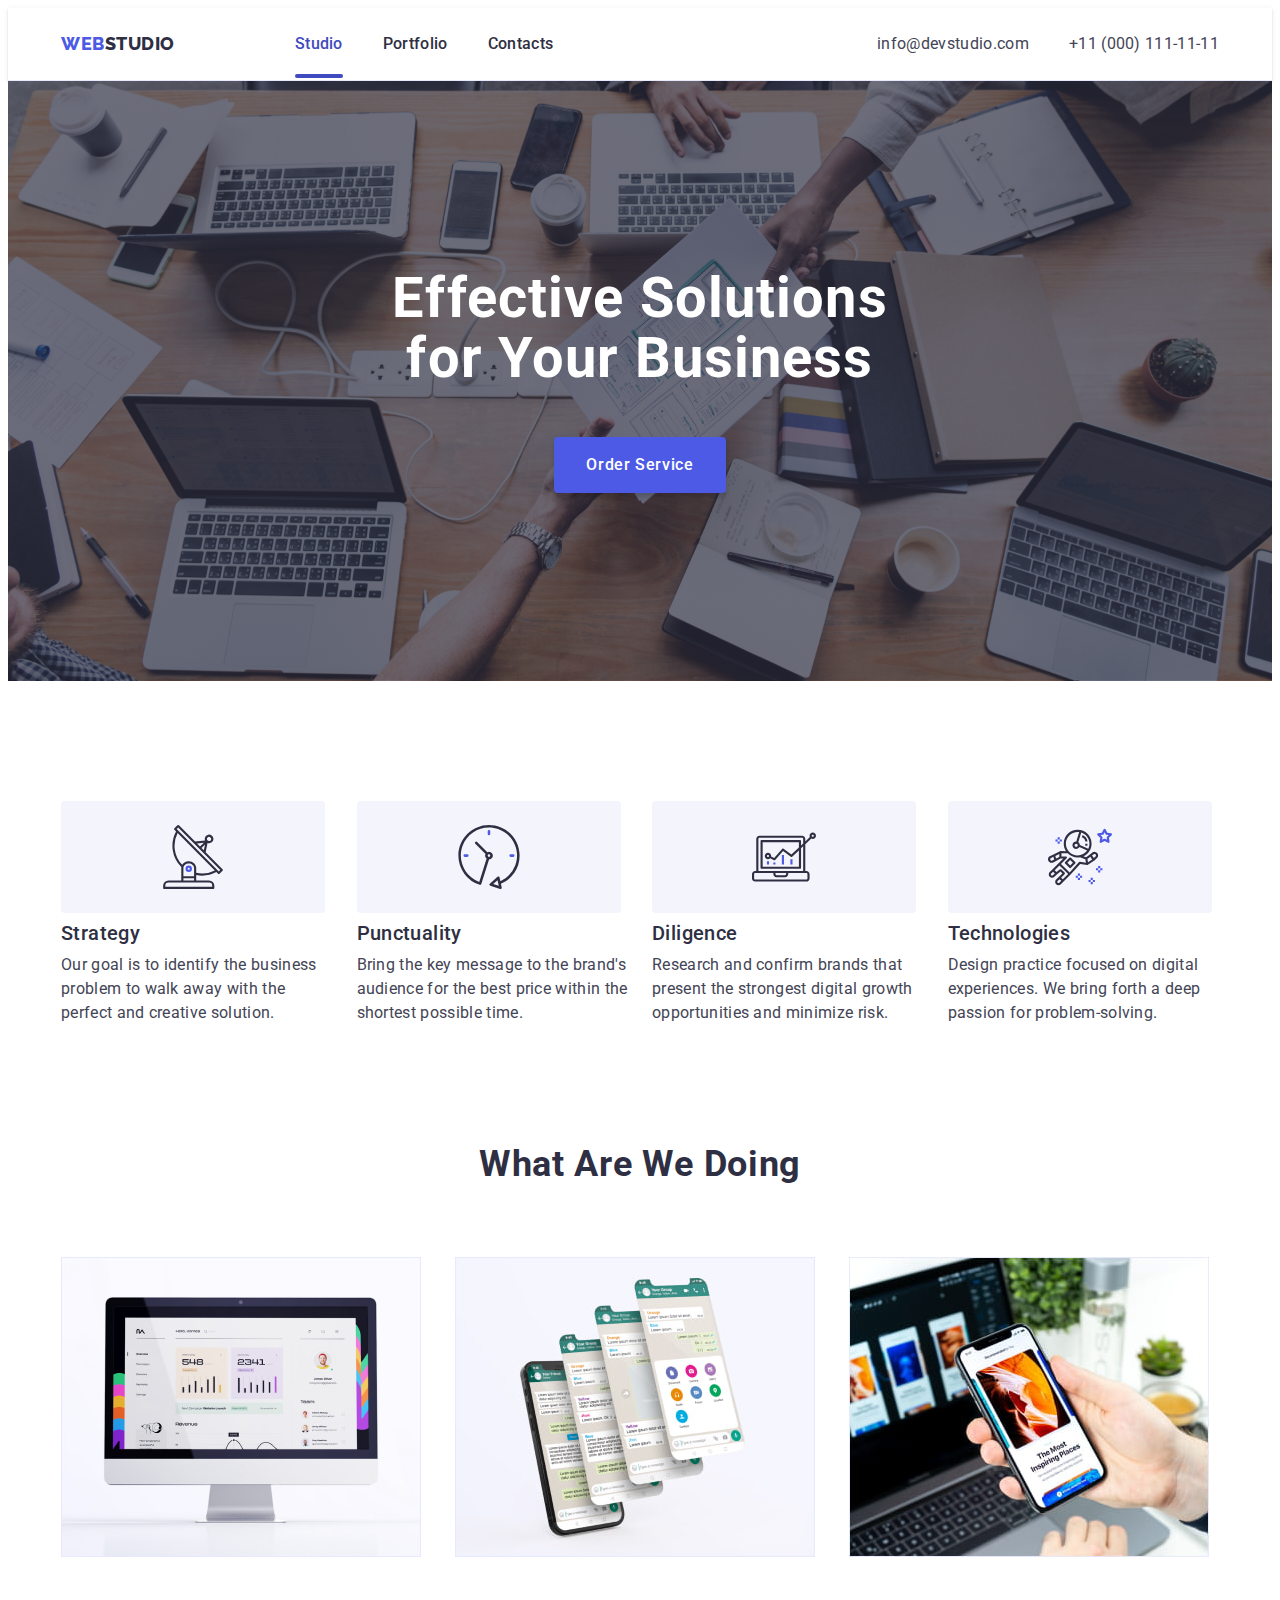
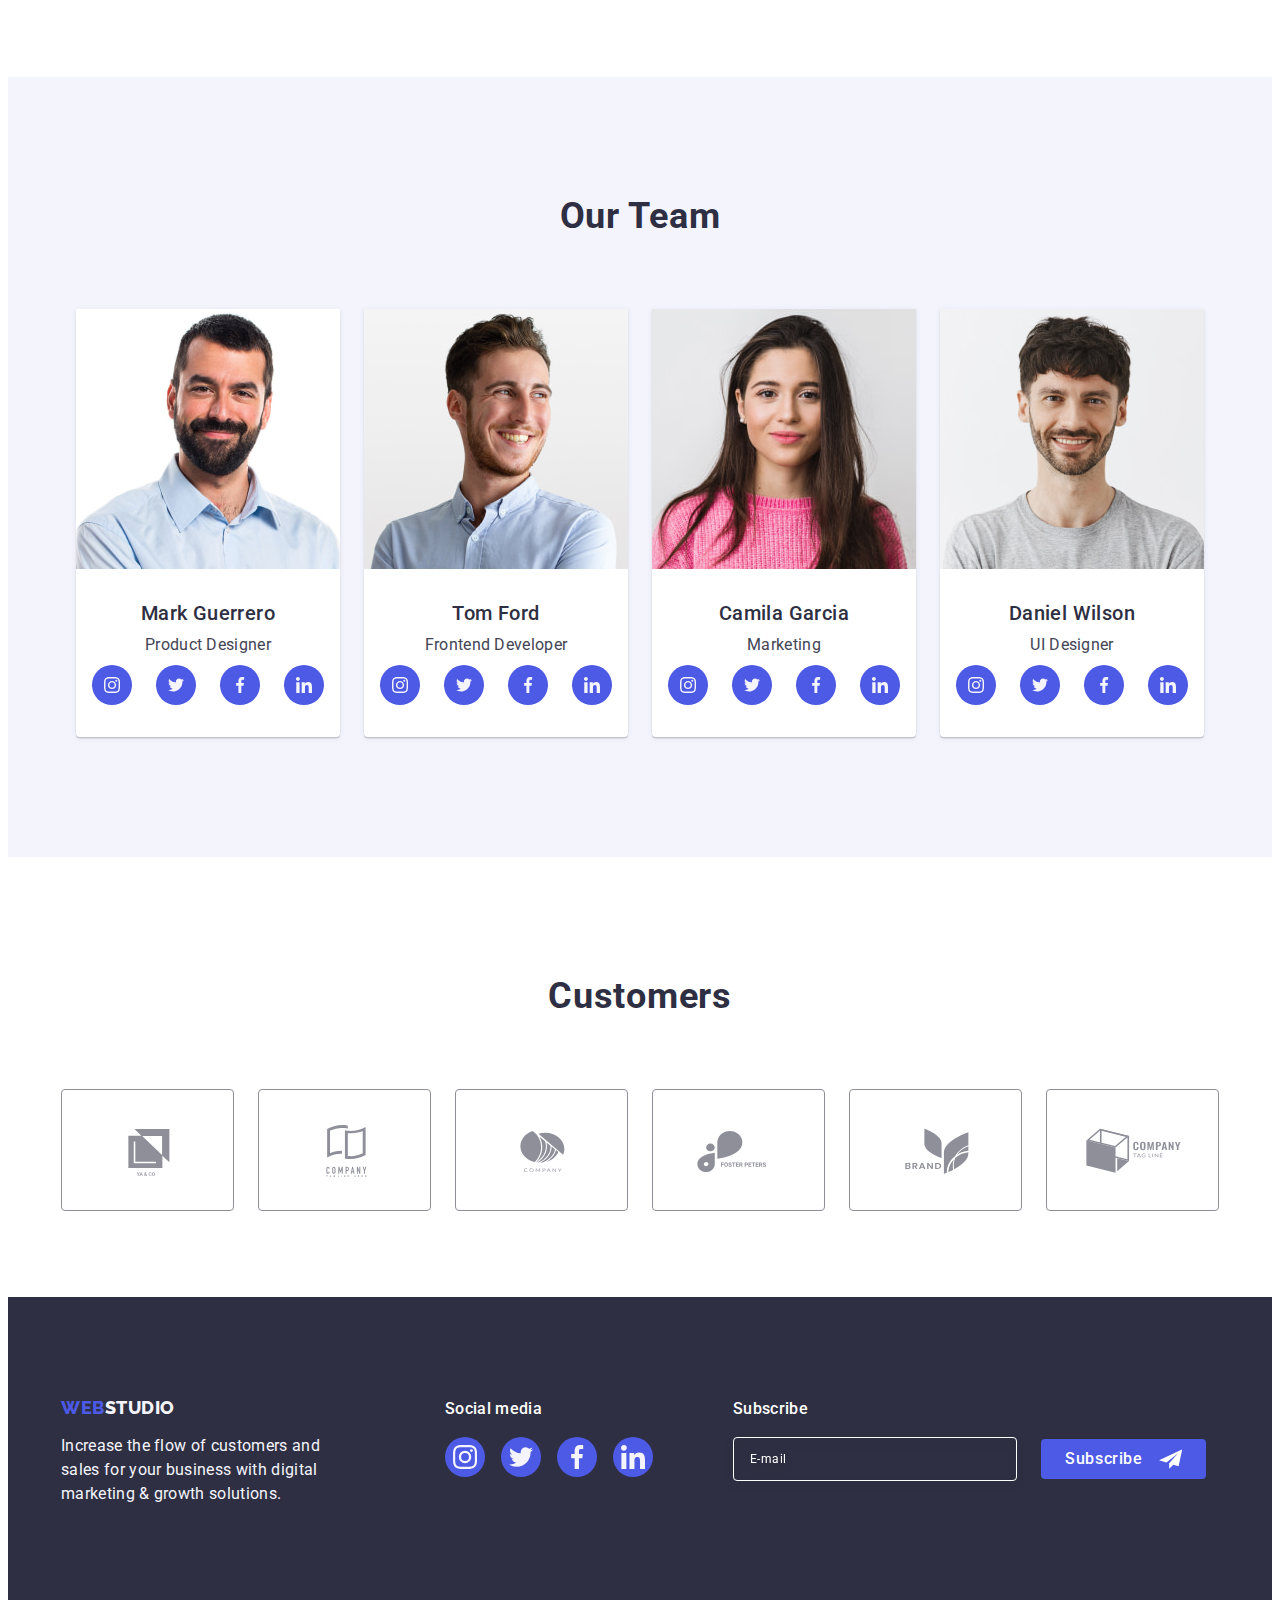
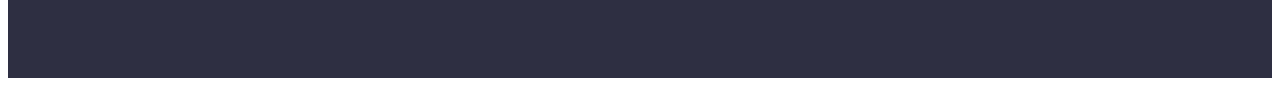
==== index.html @ c750c60e "icon+ space-between" ====
<!DOCTYPE html>
<html lang="en">
  <head>
    <meta charset="UTF-8" />
    <meta name="viewport" content="width= , initial-scale=1.0" />
    <title>Main Page</title>
    <link
      rel="stylesheet"
      href="https://cdnjs.cloudflare.com/ajax/libs/modern-normalize/2.0.0/modern-normalize.min.css"
      integrity="sha512-4xo8blKMVCiXpTaLzQSLSw3KFOVPWhm/TRtuPVc4WG6kUgjH6J03IBuG7JZPkcWMxJ5huwaBpOpnwYElP/m6wg=="
      crossorigin="anonymous"
      referrerpolicy="no-referrer"
    />
    <link rel="preconnect" href="https://fonts.googleapis.com" />
    <link rel="preconnect" href="https://fonts.gstatic.com" crossorigin />
    <link
      href="https://fonts.googleapis.com/css2?family=Raleway:wght@800&family=Roboto:wght@400;500;700;900&display=swap"
      rel="stylesheet"
    />
    <link rel="stylesheet" href="./css/styles.css" />
    <link rel="stylesheet" href="./css/media.css" />
  </head>
  <body>
    <header class="main">
      <div class="main-container container">
        <nav class="main-nav">
          <a href="./index.html" class="main-link-logo link"
            >Web<span class="main-accent">Studio</span>
          </a>
          <ul class="main-nav-list list">
            <li class="main-item">
              <a href="./index.html" class="main-link current link">Studio</a>
            </li>
            <li class="main-item">
              <a href="./portfolio.html" class="main-link link">Portfolio</a>
            </li>
            <li class="main-item">
              <a href="" class="main-link link">Contacts</a>
            </li>
          </ul>
        </nav>
        <address class="main-contacts">
          <ul class="main-contacts-list list">
            <li class="main-contacts-item">
              <a
                href="mailto:info@devstudio.com"
                class="main-contacts-link link"
                >info@devstudio.com</a
              >
            </li>
            <li class="main-contacts-item">
              <a href="tel:+110001111111" class="main-contacts-link link"
                >+11 (000) 111-11-11</a
              >
            </li>
          </ul>
        </address>
        <button class="header-btn-open" type="button" data-menu-open>
          <svg class="header-btn-icon" width="32" height="22">
            <use href="./images/icons.svg#icon-menu-hamburger"></use>
          </svg>
        </button>
      </div>
      <div class="mob-menu is-hidden" data-menu>
        <!-- <div> -->
        <button class="mob-menu-close" type="button" data-menu-close>
          <svg class="mob-btn-icon" width="8" height="8">
            <use href="./images/icons.svg#icon-close-black"></use>
          </svg>
        </button>
        <ul class="mob-menu-list list">
          <li class="mob-menu-item">
            <a href="./index.html" class="mob-menu-link link">Studio</a>
          </li>
          <li class="mob-menu-item">
            <a href="./portfolio.html" class="mob-menu-link link">Portfolio</a>
          </li>
          <li class="mob-menu-item">
            <a href="" class="mob-menu-link link">Contacts</a>
          </li>
        </ul>
        <!-- </div> -->
        <div>
          <ul class="mob-contacts-list list">
            <li class="mob-contacts-item">
              <a href="mailto:info@devstudio.com" class="mob-contacts-link link"
                >info@devstudio.com</a
              >
            </li>
            <li class="mob-contacts-item">
              <a href="tel:+110001111111" class="mob-contacts-link link"
                >+11 (000) 111-11-11</a
              >
            </li>
          </ul>

          <ul class="menu-socials-list list">
            <li class="menu-socials-item">
              <a
                class="menu-social-link link"
                href=""
                aria-label="instagram"
                target="_blank"
              >
                <svg class="menu-socials-icons" width="16" height="16">
                  <use href="./images/icons.svg#icon-instagram"></use>
                </svg>
              </a>
            </li>
            <li class="menu-socials-item">
              <a
                class="menu-social-link link"
                href=""
                aria-label="twitter"
                target="_blank"
              >
                <svg class="menu-socials-icons" width="16" height="16">
                  <use href="./images/icons.svg#icon-twitter"></use>
                </svg>
              </a>
            </li>
            <li class="menu-socials-item">
              <a
                class="menu-social-link link"
                href=""
                aria-label="facebook"
                target="_blank"
              >
                <svg class="menu-socials-icons" width="16" height="16">
                  <use href="./images/icons.svg#icon-facebook"></use>
                </svg>
              </a>
            </li>
            <li class="menu-socials-item">
              <a
                class="menu-social-link link"
                href=""
                aria-label="linkedin"
                target="_blank"
              >
                <svg class="menu-socials-icons" width="16" height="16">
                  <use href="./images/icons.svg#icon-linkedin"></use>
                </svg>
              </a>
            </li>
          </ul>
        </div>
      </div>
    </header>
    <main>
      <section class="section-one">
        <div class="section-one-container container">
          <h1 class="section-one-title">
            Effective Solutions for Your Business
          </h1>
          <button type="button" class="section-one-btn" data-modal-open="true">
            Order Service
          </button>
        </div>
      </section>
      <section class="description">
        <div class="description-container container">
          <h2 class="visually-hidden">Lorem ipsum</h2>
          <ul class="description-list list">
            <li class="description-list-item">
              <div class="description-container-icon">
                <svg class="description-icon" width="64" height="64">
                  <use href="./images/icons.svg#icon-antenna1"></use>
                </svg>
              </div>
              <h3 class="description-title">Strategy</h3>
              <p class="description-text">
                Our goal is to identify the business problem to walk away with
                the perfect and creative solution.
              </p>
            </li>
            <li class="description-list-item">
              <div class="description-container-icon">
                <svg class="description-icon" width="64" height="64">
                  <use href="./images/icons.svg#icon-clock2"></use>
                </svg>
              </div>
              <h3 class="description-title">Punctuality</h3>
              <p class="description-text">
                Bring the key message to the brand's audience for the best price
                within the shortest possible time.
              </p>
            </li>
            <li class="description-list-item">
              <div class="description-container-icon">
                <svg class="description-icon" width="64" height="64">
                  <use href="./images/icons.svg#icon-diagram1"></use>
                </svg>
              </div>
              <h3 class="description-title">Diligence</h3>
              <p class="description-text">
                Research and confirm brands that present the strongest digital
                growth opportunities and minimize risk.
              </p>
            </li>
            <li class="description-list-item">
              <div class="description-container-icon">
                <svg class="description-icon" width="64" height="64">
                  <use href="./images/icons.svg#icon-astronaut4"></use>
                </svg>
              </div>
              <h3 class="description-title">Technologies</h3>
              <p class="description-text">
                Design practice focused on digital experiences. We bring forth a
                deep passion for problem-solving.
              </p>
            </li>
          </ul>
        </div>
      </section>
      <section class="doing">
        <div class="container">
          <h2 class="doing-title">What are we doing</h2>
          <ul class="doing-list list">
            <li class="doing-item">
              <img src="./images/img1.jpg" alt="computer monitor" width="360" />
            </li>
            <li class="doing-item">
              <img src="./images/img2.jpg" alt="phone" width="360" />
            </li>
            <li class="doing-item">
              <img src="./images/img3.jpg" alt="phone screen" width="360" />
            </li>
          </ul>
        </div>
      </section>
      <section class="team">
        <div class="container">
          <h2 class="team-title">Our Team</h2>
          <ul class="team-list list">
            <li class="team-item">
              <img
                srcset="./images/img-mg.jpg 1x, ./images/img-mg-2x.jpg 2x"
                src="./images/img-mg.jpg"
                alt="Mark Guerrero-Product Designer"
                width="264"
              />
              <div class="container-team">
                <h3 class="team-list-title">Mark Guerrero</h3>
                <p class="team-text">Product Designer</p>
                <ul class="list-team-socials list">
                  <li class="team-socials-item">
                    <a
                      class="team-social-link link"
                      href=""
                      aria-label="instagram"
                      target="_blank"
                    >
                      <svg class="team-socials-icons" width="16" height="16">
                        <use href="./images/icons.svg#icon-instagram"></use>
                      </svg>
                    </a>
                  </li>
                  <li class="team-socials-item">
                    <a
                      class="team-social-link link"
                      href=""
                      aria-label="twitter"
                      target="_blank"
                    >
                      <svg class="team-socials-icons" width="16" height="16">
                        <use href="./images/icons.svg#icon-twitter"></use>
                      </svg>
                    </a>
                  </li>
                  <li class="team-socials-item">
                    <a
                      class="team-social-link link"
                      href=""
                      aria-label="facebook"
                      target="_blank"
                    >
                      <svg class="team-socials-icons" width="16" height="16">
                        <use href="./images/icons.svg#icon-facebook"></use>
                      </svg>
                    </a>
                  </li>
                  <li class="team-socials-item">
                    <a
                      class="team-social-link link"
                      href=""
                      aria-label="linkedin"
                      target="_blank"
                    >
                      <svg class="team-socials-icons" width="16" height="16">
                        <use href="./images/icons.svg#icon-linkedin"></use>
                      </svg>
                    </a>
                  </li>
                </ul>
              </div>
            </li>
            <li class="team-item">
              <img
                srcset="./images/img-tf.jpg 1x, ./images/img-tf-2x.jpg 2x"
                src="./images/img-tf.jpg"
                alt="Tom Ford-Frontend Developer"
                width="264"
              />
              <div class="container-team">
                <h3 class="team-list-title">Tom Ford</h3>
                <p class="team-text">Frontend Developer</p>
                <ul class="list-team-socials list">
                  <li class="team-socials-item">
                    <a
                      class="team-social-link link"
                      href=""
                      aria-label="instagram"
                      target="_blank"
                    >
                      <svg class="team-socials-icons" width="16" height="16">
                        <use href="./images/icons.svg#icon-instagram"></use>
                      </svg>
                    </a>
                  </li>
                  <li class="team-socials-item">
                    <a
                      class="team-social-link link"
                      href=""
                      aria-label="twitter"
                      target="_blank"
                    >
                      <svg class="team-socials-icons" width="16" height="16">
                        <use href="./images/icons.svg#icon-twitter"></use>
                      </svg>
                    </a>
                  </li>
                  <li class="team-socials-item">
                    <a
                      class="team-social-link link"
                      href=""
                      aria-label="facebook"
                      target="_blank"
                    >
                      <svg class="team-socials-icons" width="16" height="16">
                        <use href="./images/icons.svg#icon-facebook"></use>
                      </svg>
                    </a>
                  </li>
                  <li class="team-socials-item">
                    <a
                      class="team-social-link link"
                      href=""
                      aria-label="linkedin"
                      target="_blank"
                    >
                      <svg class="team-socials-icons" width="16" height="16">
                        <use href="./images/icons.svg#icon-linkedin"></use>
                      </svg>
                    </a>
                  </li>
                </ul>
              </div>
            </li>
            <li class="team-item">
              <img
                srcset="./images/img-cg.jpg 1x, ./images/img-cg-2x.jpg 2x"
                src="./images/img-cg.jpg"
                alt="Camila Garcia-Marketing"
                width="264"
              />
              <div class="container-team">
                <h3 class="team-list-title">Camila Garcia</h3>
                <p class="team-text">Marketing</p>
                <ul class="list-team-socials list">
                  <li class="team-socials-item">
                    <a
                      class="team-social-link link"
                      href=""
                      aria-label="instagram"
                      target="_blank"
                    >
                      <svg class="team-socials-icons" width="16" height="16">
                        <use href="./images/icons.svg#icon-instagram"></use>
                      </svg>
                    </a>
                  </li>
                  <li class="team-socials-item">
                    <a
                      class="team-social-link link"
                      href=""
                      aria-label="twitter"
                      target="_blank"
                    >
                      <svg class="team-socials-icons" width="16" height="16">
                        <use href="./images/icons.svg#icon-twitter"></use>
                      </svg>
                    </a>
                  </li>
                  <li class="team-socials-item">
                    <a
                      class="team-social-link link"
                      href=""
                      aria-label="facebook"
                      target="_blank"
                    >
                      <svg class="team-socials-icons" width="16" height="16">
                        <use href="./images/icons.svg#icon-facebook"></use>
                      </svg>
                    </a>
                  </li>
                  <li class="team-socials-item">
                    <a
                      class="team-social-link link"
                      href=""
                      aria-label="linkedin"
                      target="_blank"
                    >
                      <svg class="team-socials-icons" width="16" height="16">
                        <use href="./images/icons.svg#icon-linkedin"></use>
                      </svg>
                    </a>
                  </li>
                </ul>
              </div>
            </li>
            <li class="team-item">
              <img
                srcset="./images/img-dw.jpg 1x, ./images/img-dw-2x.jpg 2x"
                src="./images/img-dw.jpg"
                alt="Daniel Wilson-UI Designer"
                width="264"
              />
              <div class="container-team">
                <h3 class="team-list-title">Daniel Wilson</h3>
                <p class="team-text">UI Designer</p>
                <ul class="list-team-socials list">
                  <li class="team-socials-item">
                    <a
                      class="team-social-link link"
                      href=""
                      aria-label="instagram"
                      target="_blank"
                    >
                      <svg class="team-socials-icons" width="16" height="16">
                        <use href="./images/icons.svg#icon-instagram"></use>
                      </svg>
                    </a>
                  </li>
                  <li class="team-socials-item">
                    <a
                      class="team-social-link link"
                      href=""
                      aria-label="twitter"
                      target="_blank"
                    >
                      <svg class="team-socials-icons" width="16" height="16">
                        <use href="./images/icons.svg#icon-twitter"></use>
                      </svg>
                    </a>
                  </li>
                  <li class="team-socials-item">
                    <a
                      class="team-social-link link"
                      href=""
                      aria-label="facebook"
                      target="_blank"
                    >
                      <svg class="team-socials-icons" width="16" height="16">
                        <use href="./images/icons.svg#icon-facebook"></use>
                      </svg>
                    </a>
                  </li>
                  <li class="team-socials-item">
                    <a
                      class="team-social-link link"
                      href=""
                      aria-label="linkedin"
                      target="_blank"
                    >
                      <svg class="team-socials-icons" width="16" height="16">
                        <use href="./images/icons.svg#icon-linkedin"></use>
                      </svg>
                    </a>
                  </li>
                </ul>
              </div>
            </li>
          </ul>
        </div>
      </section>
      <section class="customers">
        <div class="container">
          <h2 class="customers-title">Customers</h2>
          <ul class="customers-list list">
            <li class="customers-item">
              <a
                class="customers-link link"
                href=""
                aria-label=""
                target="_blank"
              >
                <svg class="customers-icons" width="104" height="56">
                  <use href="./images/icons.svg#icon-logo"></use>
                </svg>
              </a>
            </li>
            <li class="customers-item">
              <a
                class="customers-link link"
                href=""
                aria-label=""
                target="_blank"
              >
                <svg class="customers-icons" width="104" height="56">
                  <use href="./images/icons.svg#icon-logo2"></use>
                </svg>
              </a>
            </li>
            <li class="customers-item">
              <a
                class="customers-link link"
                href=""
                aria-label=""
                target="_blank"
              >
                <svg class="customers-icons" width="104" height="56">
                  <use href="./images/icons.svg#icon-logo3"></use>
                </svg>
              </a>
            </li>
            <li class="customers-item">
              <a
                class="customers-link link"
                href=""
                aria-label=""
                target="_blank"
              >
                <svg class="customers-icons" width="104" height="56">
                  <use href="./images/icons.svg#icon-logo4"></use>
                </svg>
              </a>
            </li>
            <li class="customers-item">
              <a
                class="customers-link link"
                href=""
                aria-label=""
                target="_blank"
              >
                <svg class="customers-icons" width="104" height="56">
                  <use href="./images/icons.svg#icon-logo5"></use>
                </svg>
              </a>
            </li>
            <li class="customers-item">
              <a
                class="customers-link link"
                href=""
                aria-label=""
                target="_blank"
              >
                <svg class="customers-icons" width="104" height="56">
                  <use href="./images/icons.svg#icon-logo6"></use>
                </svg>
              </a>
            </li>
          </ul>
        </div>
      </section>
    </main>
    <footer class="footer">
      <div class="container-footer container">
        <div class="footer-tablet">
          <div class="footer-main-logo">
            <a href="./index.html" class="footer-link-logo link"
              >Web<span class="footer-logo-accent">Studio</span></a
            >
            <p class="footer-text">
              Increase the flow of customers and sales for your business with
              digital marketing & growth solutions.
            </p>
          </div>
          <div class="container-social-media">
            <p class="footer-social-text">Social media</p>
            <ul class="footer-social-list list">
              <li class="footer-social-item">
                <a
                  class="footer-social-link link"
                  href=""
                  aria-label="instagram"
                  target="_blank"
                >
                  <svg class="footer-socials-icons" width="24" height="24">
                    <use href="./images/icons.svg#icon-instagram"></use>
                  </svg>
                </a>
              </li>
              <li class="footer-social-item">
                <a
                  class="footer-social-link link"
                  href=""
                  aria-label="twitter"
                  target="_blank"
                >
                  <svg class="footer-socials-icons" width="24" height="24">
                    <use href="./images/icons.svg#icon-twitter"></use>
                  </svg>
                </a>
              </li>
              <li class="footer-social-item">
                <a
                  class="footer-social-link link"
                  href=""
                  aria-label="facebook"
                  target="_blank"
                >
                  <svg class="footer-socials-icons" width="24" height="24">
                    <use href="./images/icons.svg#icon-facebook"></use>
                  </svg>
                </a>
              </li>
              <li class="footer-social-item">
                <a
                  class="footer-social-link link"
                  href=""
                  aria-label="linkedin"
                  target="_blank"
                >
                  <svg class="footer-socials-icons" width="24" height="24">
                    <use href="./images/icons.svg#icon-linkedin"></use>
                  </svg>
                </a>
              </li>
            </ul>
          </div>
        </div>
        <div class="subscribe-footer">
          <p class="text-form-footer">Subscribe</p>
          <form class="form-footer">
            <label class="label-footer" for="subscribe">
              <input
                class="input-footer"
                type="email"
                id="subscribe"
                name="subscribe"
                placeholder="E-mail"
              />
            </label>
            <button class="btn-input-footer" type="submit">
              Subscribe<svg class="icon-btn-footer" width="24" height="24">
                <use href="./images/icons.svg#icon-frame3"></use>
              </svg>
            </button>
          </form>
        </div>
      </div>
    </footer>
    <div class="backdrop is-hidden" data-modal>
      <div class="modal">
        <button class="btn-modal" type="button" data-modal-close>
          <svg class="close-modal" width="8" height="8">
            <use href="./images/icons.svg#icon-close-black"></use>
          </svg>
        </button>
        <p class="text-modal">Leave your contacts and we will call you back</p>
        <form class="form">
          <div class="form-modal">
            <label class="label-modal" for="user-name">Name</label>
            <div class="input-container">
              <input
                class="input-modal"
                type="text"
                name="user-name"
                id="user-name"
              />
              <svg class="icon-input-modal" width="18" height="24">
                <use href="./images/icons.svg#icon-person"></use>
              </svg>
            </div>
          </div>
          <div class="form-modal">
            <label class="label-modal" for="phone">Phone</label>
            <div class="input-container">
              <input class="input-modal" type="tel" name="phone" id="phone" />
              <svg class="icon-input-modal" width="18" height="24">
                <use href="./images/icons.svg#icon-phone"></use>
              </svg>
            </div>
          </div>
          <div class="form-modal">
            <label class="label-modal" for="email">Email</label>
            <div class="input-container">
              <input class="input-modal" type="email" name="email" id="email" />
              <svg class="icon-input-modal" width="18" height="24">
                <use href="./images/icons.svg#icon-email"></use>
              </svg>
            </div>
          </div>

          <div class="form-textarea">
            <label class="label-modal" for="user-comment">Comment</label>
            <textarea
              name="user-comment"
              class="textarea-modal"
              placeholder="Text input"
              id="user-comment"
            ></textarea>
          </div>
          <div class="container-checkbox">
            <input
              class="check-input visually-hidden"
              type="checkbox"
              name="user-privacy"
              id="user-privacy"
              value="true"
            />
            <label class="check-text" for="user-privacy"
              ><span class="check-icon">
                <svg class="icon-checkbox" width="10" height="8">
                  <use href="./images/icons.svg#icon-checkbox"></use>
                </svg>
              </span>
              I accept the terms and conditions of the
              <a class="check-link" href="">Privacy Policy</a></label
            >
          </div>
          <button class="btn-checkbox" type="submit">Send</button>
        </form>
      </div>
    </div>
    <script src="./js/modal.js"></script>
    <script src="./js/mob-menu.js"></script>
  </body>
</html>
---- css/styles.css ----
:root{
    --cornflower:#E7E9FC;
    --iris:#4D5AE5;
    --navy-blue:#2E2F42;
    --slate:#434455;
    --white:#FFFFFF;
    --ocean: #404BBF;
    --cloud:#F4F4FD;
    --light-slate: #8E8F99;
    --navy-blue-modal: rgba(46, 47, 66, 0.40);
}

body{
    font-family: Roboto, sans-serif;
    color: #434455;
    background-color:var(--white);
}

h1,h2,h3,h4,h5,h6,p{
    margin-top: 0;
    margin-bottom: 0;
}

ul{
    margin-top: 0;
    margin-bottom: 0;
    padding-left: 0;
}

img{
    display: block;
}

.container{
    width: 100%;
padding-right: 15px;
padding-left: 15px;
margin: auto;
}

.link {
    text-decoration: none;
}

.list {
    list-style: none;
}

.visually-hidden {
    position: absolute;
    width: 1px;
    height: 1px;
    margin: -1px;
    border: 0;
    padding: 0;
    white-space: nowrap;
    clip-path: inset(100%);
    clip: rect(0 0 0 0);
    overflow: hidden;
}

.no-scroll {
    overflow: hidden;
}
/*-------------------------------------main-page--------------------------------------*/

/*-----header------------------------------------------------------------------------*/
.main{
    border-bottom: 1px solid var(--cornflower);
    box-shadow:
    0px 2px 1px rgba(46, 47, 66, 0.08),
    0px 1px 1px rgba(46, 47, 66, 0.16),
    0px 1px 6px rgba(46, 47, 66, 0.08);
}

.main-container{
    display: flex;
    align-items: center;
    justify-content: space-between;
}

.main-nav-list{
    display: none;
}

.main-link-logo {
    color: var(--iris);
    font-family: Raleway, sans-serif;
    font-size: 18px;
    font-weight: 800;
    line-height: 1.17;
    letter-spacing: 0.03em;
    text-transform: uppercase;
        display: inline-block;
        padding: 25px 0;
}

.main-accent {
    color: var(--navy-blue);
}

.main-contacts-list{
    display: none;
}
.header-btn-open {
    background-color: transparent;
    border: none;
    color: var(--navy-blue)
}
.header-btn-icon{
    fill: currentColor ;
}
/*--------------Mob-menu-------------*/

.mob-menu {
    position: fixed;
    top: 0;
    left: 0;
    width: 100vw;
    height: 100vh;
    z-index: 2;
    background-color: var(--white);
    padding: 80px 24px 40px 40px;
    display: flex;
    flex-direction: column;
    justify-content: space-between;
}

.mob-menu-close {
    display: flex;
    align-items: center;
    justify-content: center;
    margin-left: auto ;
    position: absolute;
    width: 24px;
    height: 24px;
    top: 24px;
    right: 24px;
    background-color:transparent;
    border: 1px solid rgba(0, 0, 0, 0.1);
    border-radius: 50%;
    padding: 0;
    transition: background-color 250ms cubic-bezier(0.4, 0, 0.2, 1),
        border 250ms cubic-bezier(0.4, 0, 0.2, 1);
        color: var(--navy-blue);
}

.mob-btn-icon {
fill: currentColor;
}

.mob-menu-list {}


.mob-menu-item {}

.mob-menu-link {
    font-style: normal;
    color: var(--navy-blue);
    font-size: 36px;
    font-weight: 700;
    line-height: 1.11;
    letter-spacing: 0.02em;
    transition: background-color 250ms cubic-bezier(0.4, 0, 0.2, 1),
                font-size 250ms cubic-bezier(0.4, 0, 0.2, 1);
}
.mob-menu-link:is(:hover, :focus){
color:var(--ocean) ;
}


.mob-menu-item:not(:last-child){
    margin-bottom: 40px;
}

.mob-contacts-list{
display: flex;
flex-direction: column;
gap: 40px;
margin-bottom: 48px;
}

.mob-contacts-link {
    color: var(--slate);
    font-size: 20px;
    font-weight: 500;
    line-height: 1.2;
    letter-spacing: 0.02em;
    transition: background-color 250ms cubic-bezier(0.4, 0, 0.2, 1);
                font-size: 250ms cubic-bezier(0.4, 0, 0.2, 1);
}


.mob-contacts-link:is(:hover, :focus){
    color: var(--iris);
    font-size: 36px;
}

.menu-socials-list {
    display: flex;
    justify-content: space-between;

}

.menu-socials-item {
    width: 40px;
    height: 40px;
}

.menu-social-link {
    display: flex;
    align-items: center;
    justify-content: center;
    width: 100%;
    height: 100%;
    border-radius: 50%;
    background-color:var(--iris);
    color: var(--cloud);
    transition: background-color 250ms cubic-bezier(0.4, 0, 0.2, 1);
}
.menu-social-link:is(:hover, :focus) {
    background-color: rgba(49, 208, 170, 1);
}

.menu-socials-icons {
    fill: currentColor;
    width: 55px;
}

/*-----section1---------------------------------------------------------------------*/

.section-one {
    max-width: 1440px;
    margin: 0 auto;
    /* background-color: var(--navy-blue); */
    background-image: linear-gradient(180deg,
                rgba(46, 47, 66, 0.70),
                rgba(46, 47, 66, 0.70)),
            url(../images/people-office-mod.jpg);
    background-repeat: no-repeat;
    background-position: center;
    background-size: cover;
    padding: 112px 0;
}


    @media (min-device-pixel-ratio: 2),
    (min-resolution: 192dpi),
    (min-resolution: 2dppx){
        .section-one{
        background-image: linear-gradient(180deg,
                rgba(46, 47, 66, 0.70),
                rgba(46, 47, 66, 0.70)),
        url(../images/people-mod-2x.jpg);
        }
    }

.section-one-title {
    color: var(--white);
    text-align: center;
        font-size: 36px;
        font-weight: 700;
        line-height: 1.11;
        letter-spacing: 0.02em; 
        max-width: 320px;
        margin: 0 auto;
        margin-bottom: 72px;
}

.section-one-btn {
    color: var(--white);
    background-color:var(--iris);
    font-size: 16px;
        font-weight: 500;
        line-height: 1.5;
        letter-spacing: 0.04em;
        cursor: pointer;
        font-family: inherit;
        display: block;
        margin: 0 auto;
        min-width: 169px;
        padding: 16px 32px;
        border: none;
        border-radius: 4px;
        box-shadow: 0px 4px 4px 0px rgba(0, 0, 0, 0.15);
        transition: background-color 250ms cubic-bezier(0.4, 0, 0.2, 1);
}
.section-one-btn:hover,
.section-one-btn:focus{
background-color: var(--ocean);
}

/*-----section2-----------------------------------------------------------------*/

.description {
    padding: 96px 0;

}

.description-list {
    display: flex;
    flex-wrap: wrap;
    gap: 72px;
}

.description-list-item {
    width: 100%;
}

.description-container-icon{
    display: none;
}


.description-title {
    color: var(--navy-blue);
    font-size: 20px;
    font-weight: 500;
    line-height: 1.2;
    letter-spacing: 0.02em;
    margin-bottom: 8px;
    text-align: center;
}

.description-text {
    color: var(--slate);
    font-size: 16px;
    font-weight: 400;
    line-height: 1.5;
    letter-spacing: 0.02em;
}

/*-----section3-----*/

.doing{
    display: none;
}

/*-----section4--------------------------------------------------------*/
.team {
    background-color: var(--cloud);
    padding: 96px 0;
}
.team-list{
    display: flex;
    flex-wrap: wrap;
    gap: 72px;
    justify-content: center;
}

.team-item{
    max-width: 264px;

}

.team-title {
    color: var(--navy-blue);
    text-align: center;
    font-size: 36px;;
    font-weight: 700;
    line-height: 1.11;
    letter-spacing: 0.02em;
    text-transform: capitalize;
    margin: 0 auto;
    margin-bottom: 72px;
    
}
.team-item{
    
    background-color: #FFFFFF;
    border-radius: 0px 0px 4px 4px;
    box-shadow: 
    0px 2px 1px 0px rgba(46, 47, 66, 0.08),
    0px 1px 1px 0px rgba(46, 47, 66, 0.16),
    0px 1px 6px 0px rgba(46, 47, 66, 0.08);
}
.container-team{
    padding: 32px 0;
}
.team-list-title{
    color: var(--navy-blue);
    text-align: center;
    font-size: 20px;
    font-weight: 500;
    line-height: 24px;
    letter-spacing: 0.4px;
    margin-bottom: 8px;
    text-align:center;
}
.team-text{
    text-align: center;
        font-size: 16px;
        font-weight: 400;
        line-height: 1.5;
        letter-spacing: 0.02em;
        text-align: center;
        margin-bottom: 8px;
}
.list-team-socials {
    display: flex;
    gap: 24px;
    justify-content: center;
    background-color: 250ms cubic-bezier(0.4, 0, 0.2, 1);
}
.team-socials-item {
    width: 40px;
    height: 40px;
}
.team-social-link{
    background-color: var(--iris);
    border-radius: 50%;
    width: 100%;
    height: 100%;
    display: flex;
    align-items: center;
    justify-content: center;
    transition: background-color 250ms cubic-bezier(0.4, 0, 0.2, 1);
}
.team-social-link:is(:hover, :focus){
    background-color: var(--ocean);
}

.team-socials-icons {
    fill: var(--cloud);
}



/*-----section5--------------------------------------------------------*/


.customers{
    padding: 96px 0;
}
.customers-title {
    color: var(--navy-blue);
    text-align: center;
    font-size: 36px;
        font-style: normal;
        font-weight: 700;
        line-height: 1.11;
        letter-spacing: 0.02em;
        text-transform: capitalize;
        margin-bottom: 72px;
        
}
.customers-list {
    display: flex;
    flex-wrap: wrap;
    gap: 72px 16px;
    align-items: center;
    justify-content: center ;
}
.customers-item {
    height: 88px;
    width: calc((100% - 16px) / 2);
}
.customers-link{
    width: 100%;
    height: 100%;
    color: var(--light-slate);
    padding: 16px 32px;
    border: 1px solid var(--light-slate);
    border-radius: 4px;
    display: flex;
    align-items: center;
    justify-content: center;
    transition: color 250ms cubic-bezier(0.4, 0, 0.2, 1),
                border-color 250ms cubic-bezier(0.4, 0, 0.2, 1);
}
.customers-link:is(:hover, :focus) {
    border-color: var(--ocean);
    color: var(--ocean);
}

.customers-icons {
    fill: currentColor;
}


/*-----------Footer----------------------------------------------------------------*/
.footer {
    background-color: var(--navy-blue);
    padding: 96px 80px;
}
.container-footer{
    display: flex;
        flex-direction: column;
}

.footer-link-logo{
    color: var(--iris);
    justify-content: center;
    font-family: Raleway, sans-serif;
        font-size: 18px;
        font-weight: 800;
        line-height: 1.17;
        letter-spacing: 0.03em;
        text-transform: uppercase;
        display: block;
        text-align: center;
        margin-bottom: 17.5px;
        
        
}

.footer-logo-accent{
    color: var(--cloud);   
}

.footer-text {
    color: var(--cloud);
    font-size: 16px;
    font-weight: 400;
        line-height: 1.5;
        letter-spacing: 0.02em;
        max-width: 264px;
        margin: 0 auto;
        margin-bottom: 72px;
    }


.footer-social-text {
    color: var(--white);
        font-size: 16px;
        font-weight: 500;
        line-height: 1.5;
        letter-spacing: 0.02em;
        margin-bottom: 16px;
        text-align: center;
    }
    
.footer-social-list {
    display: flex;
    justify-content: space-between;
}

.footer-social-item {
    margin-bottom: 72px;
    width: 40px;
    height: 40px;
    }

.footer-social-link {
        display: flex;
        align-items: center;
        justify-content: center;
    background-color: var(--iris);
    border-radius: 50%;
        width: 100%;
        height: 100%;
        color: var(--cloud);
        transition: background-color 250ms cubic-bezier(0.4, 0, 0.2, 1);
}

    .footer-social-link:is(:hover, :focus){
    background-color: rgba(49, 208, 170, 1);
}

    .footer-socials-icons {
        fill: currentColor;
    }

    .text-form-footer {
        color: var(--white);
        font-size: 16px;
        font-weight: 500;
        line-height: 1.5;
        letter-spacing: 0.02em;
        margin-bottom: 16px;
        text-align: center;
        }
    

.input-footer {
    color: var(--white);
    background-color: transparent;
    font-family: inherit;
    font-size: 12px;
    font-weight: 400;
    line-height: 1.5;
    letter-spacing: 0.04em;
    height: 40px;
    width: 100%;
    border: 1px solid var(--white);
    border-radius: 4px;
    outline: transparent;
    padding-left: 16px;
    filter: drop-shadow(0px 4px 4px rgba(0, 0, 0, 0.15));
    margin-bottom: 16px;
}

.input-footer::placeholder{
    color: var(--white);
}
    
.btn-input-footer {
    width: 100%;
    max-width: 165px;
    text-align: center;
    margin: 0 auto;
    height: 40px;
    display: flex;
    padding: 8px 24px;
    border-radius: 4px;
    color: var(--white);
    font-family: Roboto, sans-serif;
    font-size: 16px;
    font-weight: 500;
    line-height: 1.5;
    letter-spacing: 0.04em;
    background:var(--iris);
    border: none;
    cursor: pointer;
    }

    .icon-btn-footer {
    fill: var(--white);
    display: block;
    margin-left: 16px;
        }

/*----------------------------------Portfolio-----------------------------------*/

/*-----Header-----*/

.portfolio {
    display: flex;
    border-bottom: 1px solid var(--cornflower);
        box-shadow:
        0px 2px 1px rgba(46, 47, 66, 0.08),
        0px 1px 1px rgba(46, 47, 66, 0.16),
        0px 1px 6px rgba(46, 47, 66, 0.08);
}

.portfolio-container {
    display: flex;
    align-items: center;
}
.portfolio-nav {
    display: flex;
    align-items: center;
    flex-grow: 1;
}


.portfolio-link-logo {
    color: var(--iris);
        font-family: Raleway, sans-serif;
        font-style: normal;
        font-size: 18px;
        font-weight: 800;
        line-height: 1.17;
        letter-spacing: 0.03em;
        text-transform: uppercase;
        margin-right: 76px;
}

.portfolio-accent {
    color: var(--navy-blue);
}

.portfolio-list{
    display: flex;
    gap: 40px;
    
}

.portfolio-item{
    padding: 24px 0;
}
.portfolio-link {
    color: var(--navy-blue);
        font-size: 16px;
        font-weight: 500;
        line-height: 1.5;
        letter-spacing: 0.02em;
        transition: color 250ms cubic-bezier(0.4, 0, 0.2, 1);
        padding: 24px 0;
}

.portfolio-link:hover,
.portfolio-link:focus,
.portfolio-link:active {
    color: var(--ocean);
}
.current {
    position: relative;
    color: var(--ocean);
}

.current::after {
    content: '';
    position: absolute;
    bottom: -1px;
    left: 0;
    width: 100%;
    height: 4px;
    border-radius: 2px;
    background-color: var(--ocean);
}

.portfolio-contacts {
    font-style: normal;
}

.portfolio-contacts-list{
    display: flex;
    gap: 40px;
    margin-left: auto;
}

.portfolio-contacts-link {
    color: var(--slate);
        font-size: 16px;
        font-weight: 400;
        line-height: 1.5;
        letter-spacing: 0.02em;
        transition: color 250ms cubic-bezier(0.4, 0, 0.2, 1);
}

.portfolio-contacts-link:hover,
.portfolio-contacts-link:focus {
    color: var(--ocean);
}

/*-----Section-----*/
.menu {
    padding-top: 96px;
    padding-bottom: 120px;
}

.menu-list {
    display: flex;
    justify-content: center;
    gap: 24px;
    margin-bottom: 72px;
}


.menu-btn {
    background-color: var(--cloud);
    color: var(--iris);
    text-align: center;
    font-size: 16px;
    font-family: inherit;
    font-style: normal;
    font-weight: 500;
    line-height: 1.5;
    letter-spacing: 0.04em;
    cursor: pointer;
    border: 1px solid var(--cornflower);
    border-radius: 4px;
    padding: 12px 24px;
    transition:
    color 250ms cubic-bezier(0.4, 0, 0.2, 1),
    background-color 250ms cubic-bezier(0.4, 0, 0.2, 1),
    border-color 250ms cubic-bezier(0.4, 0, 0.2, 1),
    box-shadow 250ms cubic-bezier(0.4, 0, 0.2, 1);
}
.menu-btn:hover,
.menu-btn:focus{
    background-color: var(--ocean);
    color: var(--white);
    border: 1px solid transparent;
    box-shadow: 
        0px 3px 1px rgba(0, 0, 0, 0.1),
        0px 2px 1px rgba(0, 0, 0, 0.08),
        0px 2px 2px rgba(0, 0, 0, 0.12);
}

.gallery-list{
    display: flex;
    flex-wrap: wrap;
    gap: 24px;
    row-gap: 48px;
}
.gallery-item{
    width: calc((100% - 48px) / 3);
}

.gallery-link{
    display: block;
    transition: box-shadow 250ms cubic-bezier(0.4, 0, 0.2, 1);
}
.gallery-link:hover, .gallery-link:focus{
    box-shadow: 0px 1px 6px rgba(46, 47, 66, 0.08),
                0px 1px 1px rgba(46, 47, 66, 0.16),
                0px 2px 1px rgba(46, 47, 66, 0.08);
}
.gallery-link:hover .overflow{
    transform: translateY(0%);
}
.gallery-link:focus .overflow {
    transform: translateY(0%);
}


.pf-container-overflow{
    overflow: hidden;
    position: relative;
}

.overflow{
        position: absolute;
        top:0;
        left: 0;
        font-size: 16px;
        font-weight: 400;
        line-height: 1.5;
        letter-spacing: 0.02em;
        color: var(--cloud);
        max-width: 360px;
        width: 100%;
        height: 100%;
        transform: translateY(100%);
        transition: transform 250ms cubic-bezier(0.4, 0, 0.2, 1);
        margin: 0 auto;
        padding: 40px 32px;
        background-color: var(--iris);
}

.text-container{
    padding: 32px 16px;
    border-right: 1px solid var(--cornflower);
    border-bottom:1px solid var(--cornflower);
    border-left: 1px solid var(--cornflower);
}

.gallery-title {
    color: var(--navy-blue);
    font-size: 20px;
    font-weight: 500;
    line-height: 1.2;
    letter-spacing: 0.02em;
    margin-bottom: 8px;
}

.gallery-text {
    color: var(--slate);
    font-size: 16px;
        font-weight: 400;
        line-height: 1.5;
        letter-spacing: 0.02em;
}

/*--------------------------------Footer-------------------------*/
.footer-pf {
    background-color: var(--navy-blue);
    padding: 100px 0;
}

.container-footer-pf {
    display: flex;
    align-items: baseline;
}

.footer-main-logo-pf {
    /* margin-right: 120px; */
}

.footer-link-logo-pf {
    color: var(--iris);
    /* justify-content: center; */
    font-family: Raleway, sans-serif;
    font-size: 18px;
    font-weight: 800;
    line-height: 1.17;
    letter-spacing: 0.03em;
    text-transform: uppercase;
    display: inline-block;
    margin-bottom: 16px;
}

.footer-logo-accent {
    color: var(--cloud);
}

.footer-text-pf {
    color: var(--cloud);
    font-size: 16px;
    font-weight: 400;
    line-height: 1.5;
    letter-spacing: 0.02em;
    max-width: 264px;
}



.footer-social-text-pf {
    color: var(--white);
    font-size: 16px;
    font-weight: 500;
    line-height: 1.5;
    letter-spacing: 0.02em;
    margin-bottom: 16px;
}

.footer-social-list-pf {
    display: flex;
    gap: 16px;
}


.footer-social-item-pf {
    width: 40px;
    height: 40px;
}

.footer-social-link-pf {
    background-color: var(--iris);
    border-radius: 50%;
    width: 100%;
    height: 100%;
    display: flex;
    align-items: center;
    justify-content: center;
    color: var(--cloud);
    transition: background-color 250ms cubic-bezier(0.4, 0, 0.2, 1);
}

.footer-social-link-pf:is(:hover, :focus) {
    background-color: rgba(49, 208, 170, 1);
}

.footer-socials-icons {
    fill: currentColor;
}
.subscribe-footer-pf {
    margin: 0;
    }

.text-footer-pf {
    color: var(--white);
    font-size: 16px;
    font-weight: 500;
    line-height: 1.5;
    letter-spacing: 0.02em;
    margin-bottom: 16px;
    }

    .form-footer-pf {
        display: flex;
        gap: 24px;
    align-items: center;
    justify-content: center;
    }



.input-footer-pf {
    color: var(--white);
    background-color: transparent;
    font-family: inherit;
    font-size: 12px;
    font-weight: 400;
    line-height: 1.5;
    letter-spacing: 0.04em;
    height: 40px;
    width: 264px;
    border: 1px solid var(--white);
    border-radius: 4px;
    outline: transparent;
    padding-left: 16px;
    filter: drop-shadow(0px 4px 4px rgba(0, 0, 0, 0.15));
    }

.input-footer-pf::placeholder {
    color: var(--white);
    }

.btn-input-pf {
    width: 165px;
    min-width: 165px;
    height: 40px;
    display: flex;
    padding: 8px 24px;
    justify-content: center;
    align-items: center;
    border-radius: 4px;
    color: var(--white);
    font-family: Roboto, sans-serif;
    font-size: 16px;
    font-weight: 500;
    line-height: 1.5;
    letter-spacing: 0.04em;
    background: var(--iris);
    border: none;
    cursor: pointer;
    }

.icon-btn-pf {
    fill: var(--white);
    display: block;
    margin-left: 16px;
    }

/*-------------------------------------------Modal------------------------------*/
.backdrop{
    position: fixed;  
    top: 0;
    left: 0;
    width: 100%;
    height: 100%;
    background-color: #FCFCFC;
    background-color: rgba(46, 47, 66, 0.4);
    transition: opacity 250ms cubic-bezier(0.4, 0, 0.2, 1),
                visibility 250ms cubic-bezier(0.4, 0, 0.2, 1);
}
.is-hidden{
    opacity: 0;
    visibility: hidden;
    pointer-events: none;
}
.modal{
    padding: 72px 16px 24px;
    position: absolute;
    top: 50%;
    left: 50%;
    transform: translate(-50%, -50%) scale(1);
    width: 392px;
    min-height: 584px;
    background: #fcfcfc;
    border-radius: 4px;
    transition: transform 250ms cubic-bezier(0.4, 0, 0.2, 1);
    box-shadow: 0px 1px 1px rgba(0, 0, 0, 0.14),
                0px 1px 3px rgba(0, 0, 0, 0.12),
                0px 2px 1px rgba(0, 0, 0, 0.2);
}
.btn-modal{
    position: absolute;
    width: 24px;
    height: 24px;
    top: 24px;
    right: 24px;
    background-color: var(--cornflower);
    border: 1px solid rgba(0, 0, 0, 0.1);;
    border-radius: 50%;
    display: flex;
    align-items: center;
    justify-content: center;
    padding: 0;
    cursor: pointer;
    transition: background-color 250ms cubic-bezier(0.4, 0, 0.2, 1),
                border 250ms cubic-bezier(0.4, 0, 0.2, 1);
}
.btn-modal:hover, .btn-modal:focus{
    border: none;
    background-color: #404bbf;
}
.close-modal{
    transition: fill 250ms cubic-bezier(0.4, 0, 0.2, 1);
}
.close-modal:hover, :focus{
    fill: var(--white);
}
.text-modal{
    color: var(--navy-blue);
        text-align: center;
        font-size: 16px;
        font-weight: 500;
        line-height: 1.5;
        letter-spacing: 0.02em;
        margin-bottom: 16px;
}

.form-modal {
    margin-bottom: 8px;
}

.label-modal {
    display: block;
    color: var(--light-slate);
        font-size: 12px;
        font-weight: 400;
        line-height: 1.17;
        letter-spacing: 0.04em;
        margin-bottom: 4px;
}

.input-container{
    position: relative;
}
.input-modal { 
    width: 100%;
    height: 40px;
    border: 1px solid var(--navy-blue-modal);
    border-radius: 4px;
    background-color: transparent;
    outline: transparent;
    /* padding-left: 38px; */
    padding-left: 34px;
    transition: border-color 250ms cubic-bezier(0.4, 0, 0.2, 1);

}
.input-modal:focus{
    border-color: var(--iris);
}

.icon-input-modal {
    position: absolute;
    fill: var(--navy-blue);
    transition: fill 250ms cubic-bezier(0.4, 0, 0.2, 1);
    top: 50%;
    left: 16px;
    transform: translateY(-50%);
}
.input-modal:focus + .icon-input-modal{
    fill: var(--iris);
}

.form-textarea{
    margin-bottom: 16px;
}
.textarea-modal {
    width: 100%;
    height: 120px;
    padding: 8px 16px;
    color: var(--navy-blue-modal);
    border: 1px solid var(--navy-blue-modal);
    border-radius: 4px;
    outline: transparent;
    background-color: transparent;
    font-size: 12px;
    font-weight: 400;
    line-height: 1.17;
    letter-spacing: 0.04em;
    resize: none;
    transition: border-color 250ms cubic-bezier(0.4, 0, 0.2, 1);
}
.textarea-modal:focus{
    border-color: var(--iris);
}

.container-checkbox{
    margin-bottom: 24px;
}

.check-text {
    color: var(--light-slate);
        font-size: 12px;
        font-weight: 400;
        line-height: 1.17;
        letter-spacing: 0.04em;
        align-items: center;
        margin-bottom: 24px;
}
.check-icon{
    display: inline-flex;
    align-items: center;
    justify-content: center;
    width: 16px;
    height: 16px;
    border: 1px solid var(--navy-blue-modal);
    border-radius: 2px;
    margin-right: 8px;
    fill: transparent;
    transition: background-color 250ms cubic-bezier(0.4, 0, 0.2, 1),
                border 250ms cubic-bezier(0.4, 0, 0.2, 1),
                fill 250ms cubic-bezier(0.4, 0, 0.2, 1);
}


.check-input:checked + .check-text>.check-icon {
    border-radius: 2px;
    background-color: var(--ocean);
    fill:var(--cloud);
    border: none;
    
}
.check-input:focus + .check-text span{
    border: 1px solid var(--ocean);
    
}


.check-link {
    color: var(--iris);
}

.btn-checkbox {
    color: var(--white);
    background-color: var(--iris);
    display: block;
    min-width: 169px;
    height: 56px;
        margin: 0 auto;
        font-family: Roboto, sans-serif;
        font-size: 16px;
        font-weight: 500;
        line-height: 1.5;
        letter-spacing: 0.04em;
        border: none;
        border-radius: 4px;
        box-shadow: 0px 4px 4px 0px rgba(0, 0, 0, 0.15);
        padding: 16px 32px;
        cursor: pointer;
        transition: background-color 250ms cubic-bezier(0.4, 0, 0.2, 1);
}
---- css/media.css ----
@media screen and (min-width: 428px) {
.container{
    max-width: 426px;
        }  

.menu-socials-list{
    justify-content: center;
    gap: 56px;
}

.footer-social-list {
    justify-content: center;
    gap: 16px;
}

}
@media screen and (min-width: 768px) {  /*--------------------------------------*/
.container{
    max-width: 766px;
} 

/*-----------------header---------------------*/


.main-nav {
    display: flex;
    align-items: center;
}
.main-item {
    padding: 24px 0;
}
.main-nav-list {
    display: flex;
    gap: 40px;
    justify-content: center;
}

.main-link {
    color: var(--navy-blue);
    font-size: 16px;
    font-weight: 500;
    line-height: 1.5;
    letter-spacing: 0.02em;
    transition: color 250ms cubic-bezier(0.4, 0, 0.2, 1);
    padding: 24px 0;
}

.main-link:hover,
.main-link:focus,
.main-link:active {
    color: var(--ocean);
}

.main-link-logo{
    margin-right: 120px;
}
.current {
    position: relative;
    color: var(--ocean);
    ;
}

.current::after {
    content: '';
    position: absolute;
    bottom: -1px;
    left: 0;
    width: 100%;
    height: 4px;
    border-radius: 2px;
    background-color: var(--ocean);
}
.main-contacts {
    font-style: normal;
}

.main-contacts-list {
    display: flex;
    flex-direction: column;
    gap: 12px;
    margin-left: auto;
    align-items: center;
    justify-content: space-between;
}
.main-contacts-link {
    color: var(--slate);
    font-size: 16px;
    font-weight: 400;
    line-height: 1.5;
    letter-spacing: 0.02em;
    transition: color 250ms cubic-bezier(0.4, 0, 0.2, 1);
}

.main-contacts-link:hover,
.main-contacts-link:focus {
    color: var(--ocean);
}
.header-btn-open{
    display: none;
}

/*---------------Section-one------------------*/
.section-one{
    background-image: linear-gradient(180deg,
        rgba(46, 47, 66, 0.70),
        rgba(46, 47, 66, 0.70)),
        url(../images/people-office-tab.jpg);
}
    @media (min-device-pixel-ratio: 2),
    (min-resolution: 192dpi),
    (min-resolution: 2dppx) {
        .section-one {
        background-image: linear-gradient(180deg,
                rgba(46, 47, 66, 0.70),
                rgba(46, 47, 66, 0.70)),
            url(../images/people-tab-2x.jpg);
    }
}
.section-one-title {
    font-size: 56px;
    line-height: 1.07;
    max-width: 496px;
    margin-bottom: 36px;
}

/*-----------------Description-----------------*/

.description-list{
    gap: 72px 24px
}
.description-list-item{
    width: calc((100% - 24px) / 2);
}

.description-title{
    text-align: start;
}

/*-----------------Team-----------------*/

.container > .team{
    max-width: 396px;
    }
.team-list{
    gap: 64px 24px ;
}
.team-item{
    width: calc((100% - 24px) / 2);
}

/*-----------------Customers-----------------*/

.customers {
    padding: 96px 108px;
}

.container > .customers{
    max-width: 552px;
}

.customers-list{
    gap: 72px 24px;
}

.customers-item{
    width: calc((100% - 48px) / 3);
}


/*-------------------Footer---------------------*/

.footer{
    padding: 97px 164px 96px 108px;
}
.footer-tablet{
    display: flex;
}
.footer-main-logo{
    margin-right: 24px;
}
.footer-social-text{
    text-align: start;
}

.form-footer {
    display: flex;
    gap: 24px;
    
}
.text-form-footer{
    text-align: start;
}
.input-footer{
    margin: 0 auto;
    width: 264px;
}
.btn-input-footer{
    margin: 0;
}

/*--------------------Modal---------------------*/

.modal {
    width: 408px;
    padding: 72px 24px 24px;
}
}


@media screen and (min-width: 1158px) { /*-----------------------------------------------------*/
.container{
    max-width: 1158px;
}  

/*-----------------header---------------------*/


.main-nav {
    flex-grow: 1;
}
.main-contacts-list{
    flex-direction: row;
    gap: 40px;
}


/*---------------Section-one------------------*/

.section-one {
    padding: 188px 0; 
    background-image: linear-gradient(180deg,
            rgba(46, 47, 66, 0.70),
            rgba(46, 47, 66, 0.70)),
            url(../images/people-office.jpg);
}

@media (min-device-pixel-ratio: 2),
(min-resolution: 192dpi),
(min-resolution: 2dppx) {
    .section-one {
        background-image: linear-gradient(180deg,
                rgba(46, 47, 66, 0.70),
                rgba(46, 47, 66, 0.70)),
            url(../images/people-office-2x.jpg);
    }
}
.section-one-title{
    margin-bottom: 48px;
}

/*-----------------Description-----------------*/


.description {
    padding: 120px 0;
}

.description-list {
display: flex;
    gap: 24px;
}

.description-list-item {
    width: 100%;
    width: calc((100% - 72px) / 4);
}


.description-container-icon {
    width: 264px;
    height: 112px;
    background-color: var(--cloud);
    border-radius: 4px;
    margin-bottom: 8px;
    display: flex;
    align-items: center;
    justify-content: center;
}

/*-----------------Doing-----------------*/

.doing {
    display: flex;
    padding-bottom: 120px;
}

.doing-list {
    display: flex;
    gap: 24px;
}

.doing-item {
    width: calc((100% - 48px) / 3);
}

.doing-title {
    color: var(--navy-blue);
    text-align: center;
    font-size: 36px;
    font-weight: 700;
    line-height: 1.11;
    letter-spacing: 0.02em;
    text-transform: capitalize;
    margin: 0 auto;
    margin-bottom: 72px;
    min-width: 323px;
}

/*-----------------Team-----------------*/
.team {
    padding: 120px 0; 
}
.team-list{
    display: flex;
    gap: 24px;
}
.team-item {
    width: calc((100% - 72px) / 4); 
}

/*-----------------Customers-----------------*/

.customers{
    padding: 120px 0;
}

.customers-item {
    display: flex;
    width: calc((100% - 120px) / 6);
    
}

/*-------------------Footer---------------------*/

.footer{
    padding: 100px 0;
    display: flex;
}

.container-footer {
    display: flex;
    align-items: baseline;
    flex-direction: row;
}

.footer-main-logo {
    margin-right: 120px;
}

.footer-link-logo{
display: inline-block;
margin-bottom: 16px; 
}

.container-social-media {
    margin-bottom: 16px; 
    margin-right: 80px;
}

.form-footer {
    align-items: center;
    justify-content: center;
} 
}
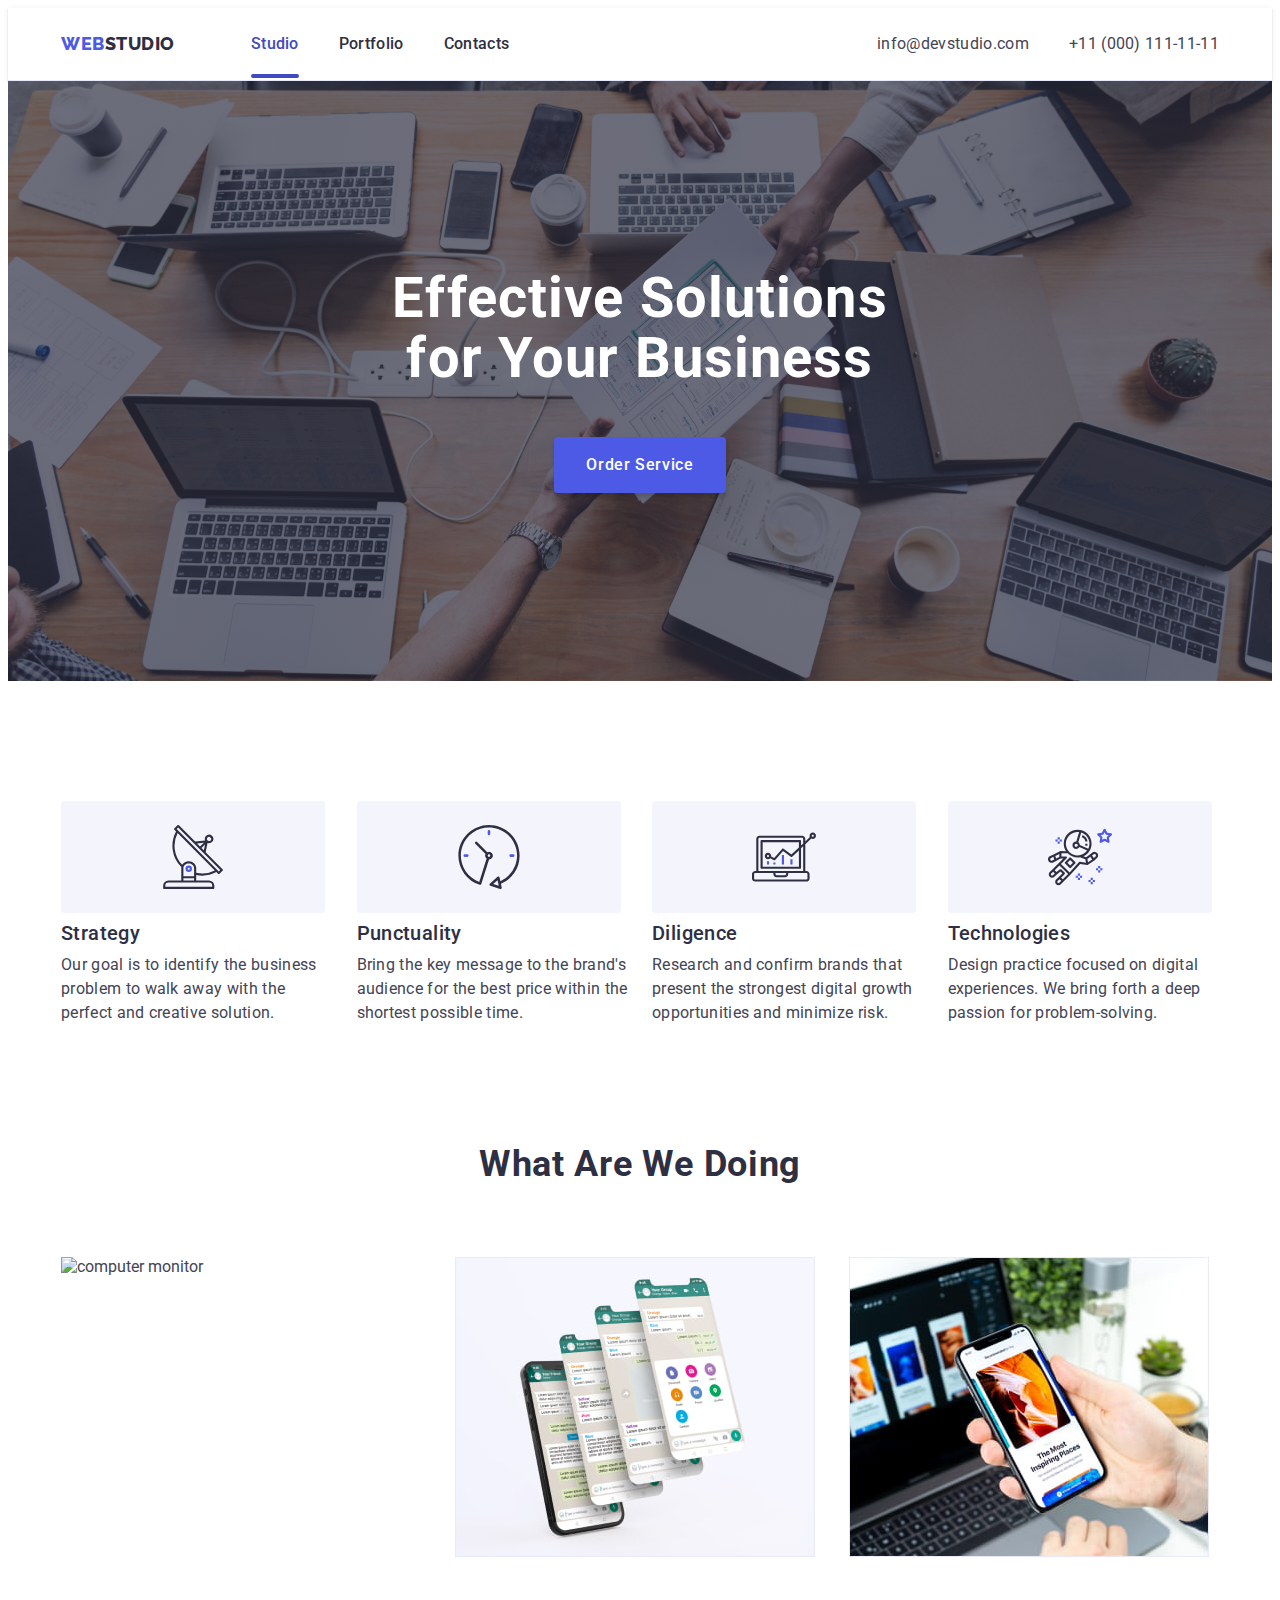
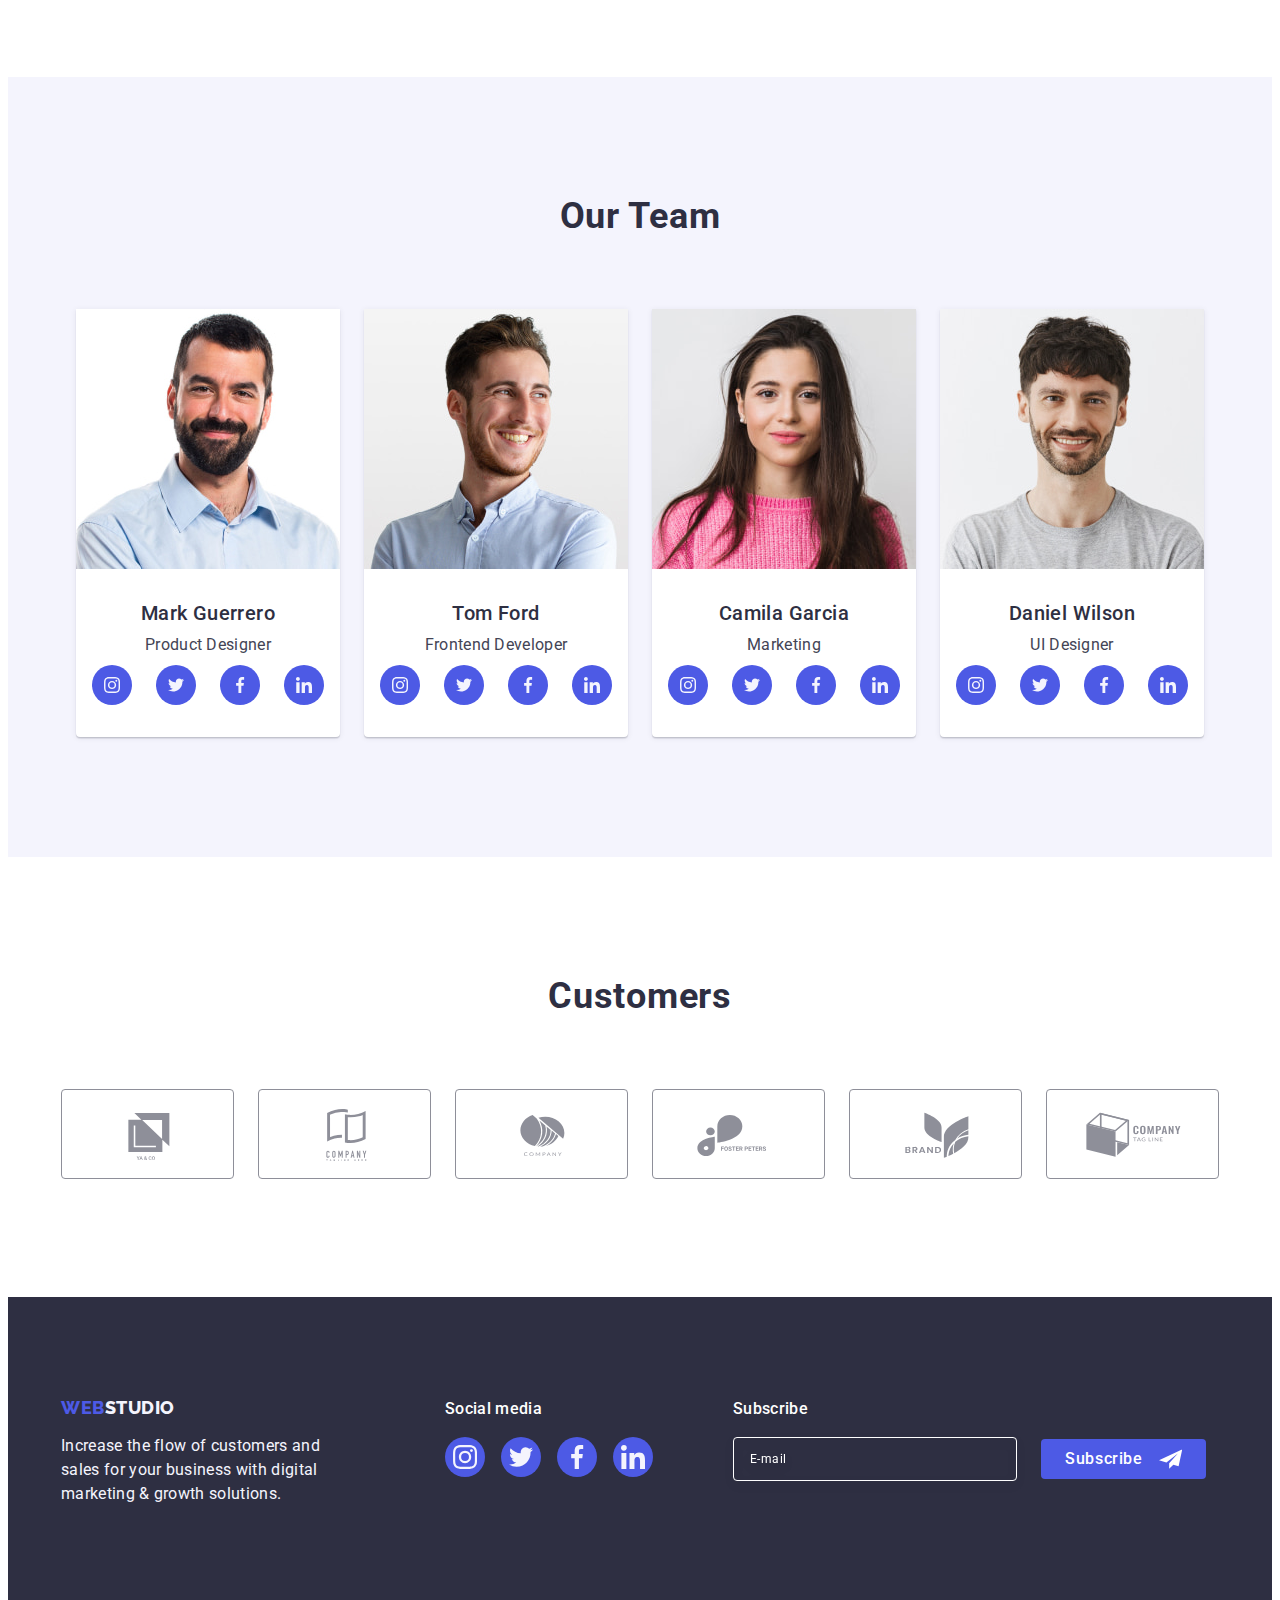
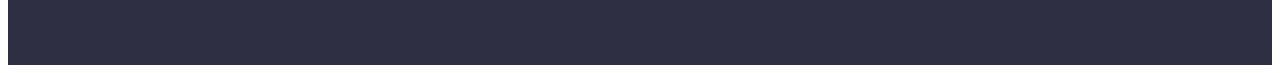
==== commit 5fc43576: "+" ====
--- a/index.html
+++ b/index.html
@@ -62,7 +62,6 @@
         </button>
       </div>
       <div class="mob-menu is-hidden" data-menu>
-        <!-- <div> -->
         <button class="mob-menu-close" type="button" data-menu-close>
           <svg class="mob-btn-icon" width="8" height="8">
             <use href="./images/icons.svg#icon-close-black"></use>
@@ -79,7 +78,6 @@
             <a href="" class="mob-menu-link link">Contacts</a>
           </li>
         </ul>
-        <!-- </div> -->
         <div>
           <ul class="mob-contacts-list list">
             <li class="mob-contacts-item">
@@ -218,13 +216,28 @@
           <h2 class="doing-title">What are we doing</h2>
           <ul class="doing-list list">
             <li class="doing-item">
-              <img src="./images/img1.jpg" alt="computer monitor" width="360" />
+              <img
+                srcset="./images/img1.jpg.jpg 1x, ./images/img-1-2x.jpg 2x"
+                src="./images/img1.jpg"
+                alt="computer monitor"
+                width="360"
+              />
             </li>
             <li class="doing-item">
-              <img src="./images/img2.jpg" alt="phone" width="360" />
+              <img
+                srcset="./images/img2.jpg 1x, ./images/img-2-2x.jpg 2x"
+                src="./images/img2.jpg"
+                alt="phone"
+                width="360"
+              />
             </li>
             <li class="doing-item">
-              <img src="./images/img3.jpg" alt="phone screen" width="360" />
+              <img
+                srcset="./images/img3.jpg 1x, ./images/img-3-2x.jpg 2x"
+                src="./images/img3.jpg"
+                alt="phone screen"
+                width="360"
+              />
             </li>
           </ul>
         </div>
--- a/css/styles.css
+++ b/css/styles.css
@@ -186,14 +186,14 @@
     font-weight: 500;
     line-height: 1.2;
     letter-spacing: 0.02em;
-    transition: background-color 250ms cubic-bezier(0.4, 0, 0.2, 1);
-                font-size: 250ms cubic-bezier(0.4, 0, 0.2, 1);
+    transition: background-color 250ms cubic-bezier(0.4, 0, 0.2, 1),
+                font-size 250ms cubic-bezier(0.4, 0, 0.2, 1);
 }
 
 
 .mob-contacts-link:is(:hover, :focus){
     color: var(--iris);
-    font-size: 36px;
+    font-size: 26px;
 }
 
 .menu-socials-list {
@@ -459,7 +459,6 @@
     width: 100%;
     height: 100%;
     color: var(--light-slate);
-    padding: 16px 32px;
     border: 1px solid var(--light-slate);
     border-radius: 4px;
     display: flex;
@@ -516,7 +515,6 @@
         letter-spacing: 0.02em;
         max-width: 264px;
         margin: 0 auto;
-        margin-bottom: 72px;
     }
 
 
@@ -677,6 +675,8 @@
         letter-spacing: 0.02em;
         transition: color 250ms cubic-bezier(0.4, 0, 0.2, 1);
         padding: 24px 0;
+        transition: color 250ms cubic-bezier(0.4, 0, 0.2, 1);
+            
 }
 
 .portfolio-link:hover,
@@ -781,13 +781,15 @@
 
 .gallery-link{
     display: block;
-    transition: box-shadow 250ms cubic-bezier(0.4, 0, 0.2, 1);
+    transition: box-shadow 250ms cubic-bezier(0.4, 0, 0.2, 1),
+    transform 250ms cubic-bezier(0.4, 0, 0.2, 1);
 }
 .gallery-link:hover, .gallery-link:focus{
     box-shadow: 0px 1px 6px rgba(46, 47, 66, 0.08),
                 0px 1px 1px rgba(46, 47, 66, 0.16),
                 0px 2px 1px rgba(46, 47, 66, 0.08);
 }
+
 .gallery-link:hover .overflow{
     transform: translateY(0%);
 }
@@ -1018,7 +1020,7 @@
     top: 50%;
     left: 50%;
     transform: translate(-50%, -50%) scale(1);
-    width: 392px;
+    width: 100%;
     min-height: 584px;
     background: #fcfcfc;
     border-radius: 4px;
@@ -1041,6 +1043,7 @@
     justify-content: center;
     padding: 0;
     cursor: pointer;
+    color: var(--white);
     transition: background-color 250ms cubic-bezier(0.4, 0, 0.2, 1),
                 border 250ms cubic-bezier(0.4, 0, 0.2, 1);
 }
@@ -1052,7 +1055,7 @@
     transition: fill 250ms cubic-bezier(0.4, 0, 0.2, 1);
 }
 .close-modal:hover, :focus{
-    fill: var(--white);
+    fill: currentColor;
 }
 .text-modal{
     color: var(--navy-blue);
--- a/css/media.css
+++ b/css/media.css
@@ -7,7 +7,9 @@
     justify-content: center;
     gap: 56px;
 }
-
+.mob-contacts-link:is(:hover, :focus){
+    font-size: 36px;
+}
 .footer-social-list {
     justify-content: center;
     gap: 16px;
@@ -177,6 +179,7 @@
 }
 .footer-main-logo{
     margin-right: 24px;
+    margin-bottom: 72px;
 }
 .footer-social-text{
     text-align: start;
@@ -222,7 +225,9 @@
     flex-direction: row;
     gap: 40px;
 }
-
+.main-link-logo {
+    margin-right: 76px;
+}
 
 /*---------------Section-one------------------*/
 
@@ -345,6 +350,7 @@
 
 .footer-main-logo {
     margin-right: 120px;
+    margin-bottom: 0;
 }
 
 .footer-link-logo{
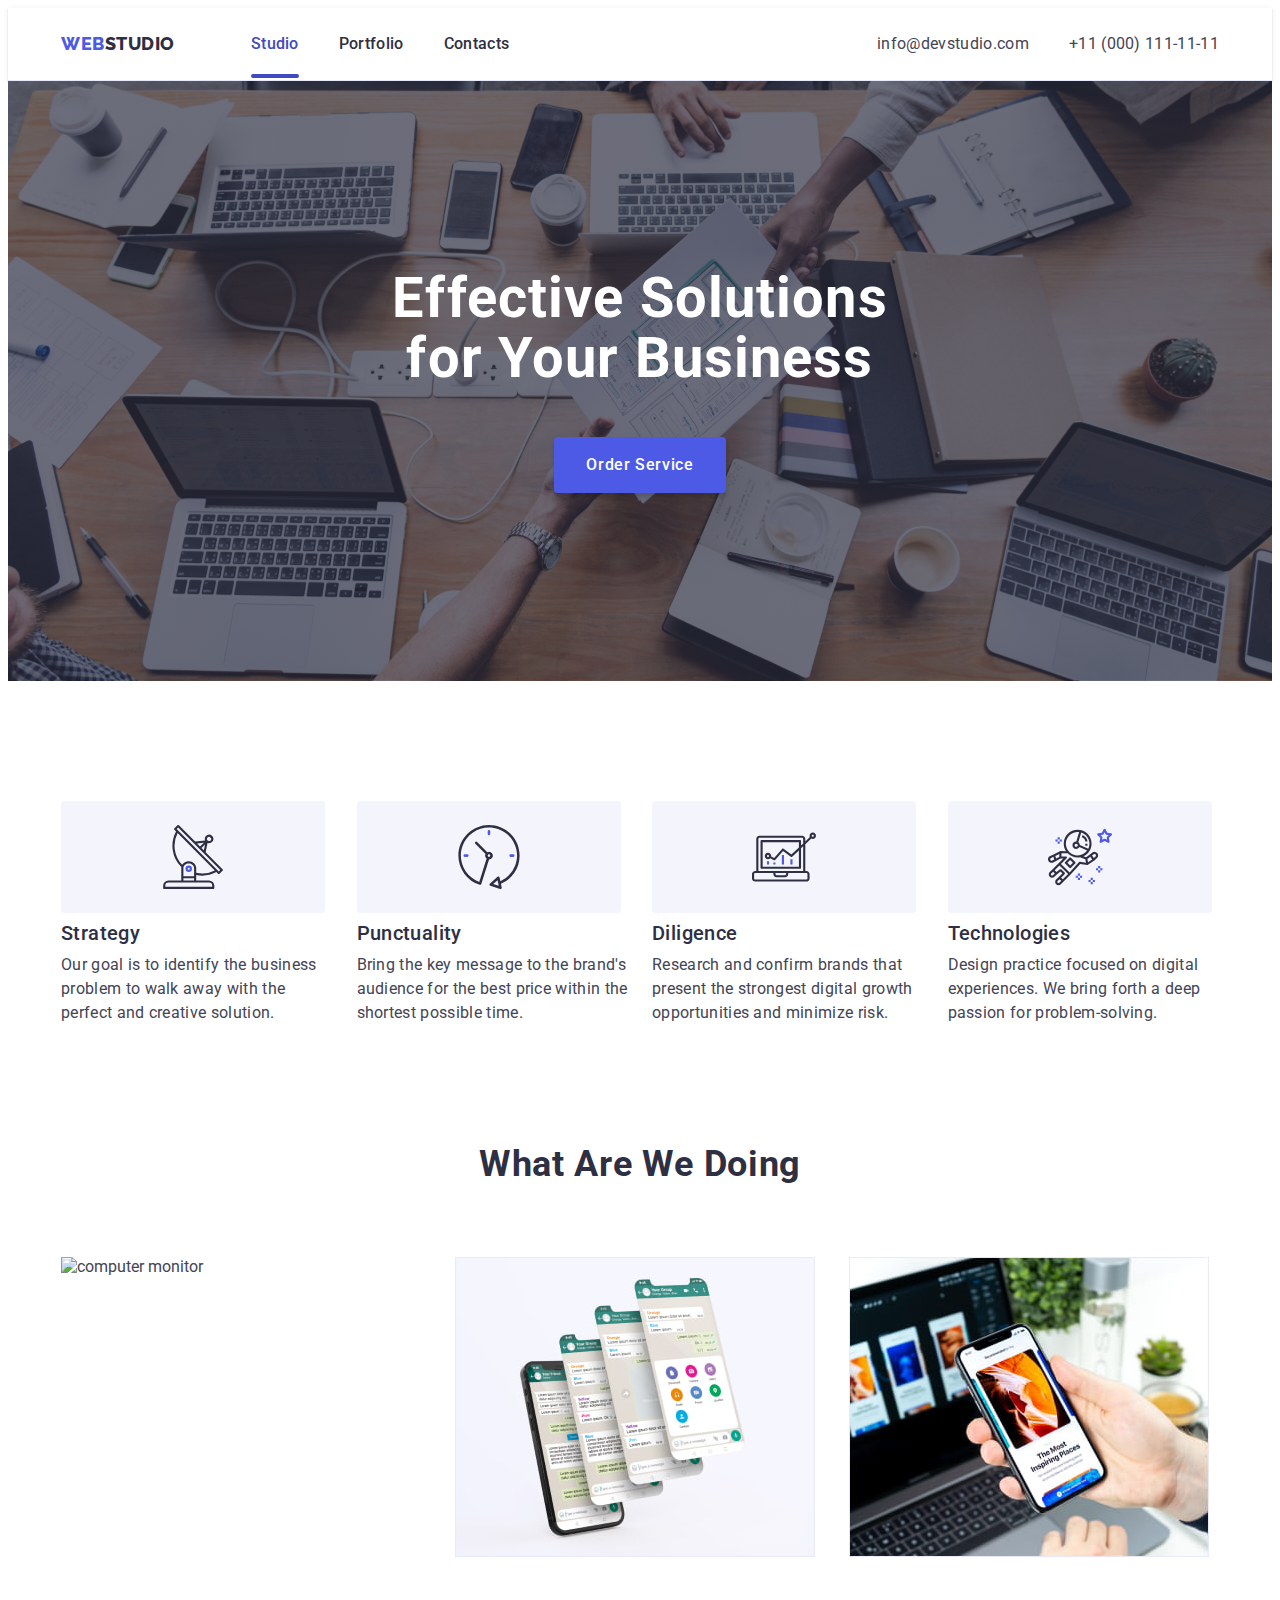
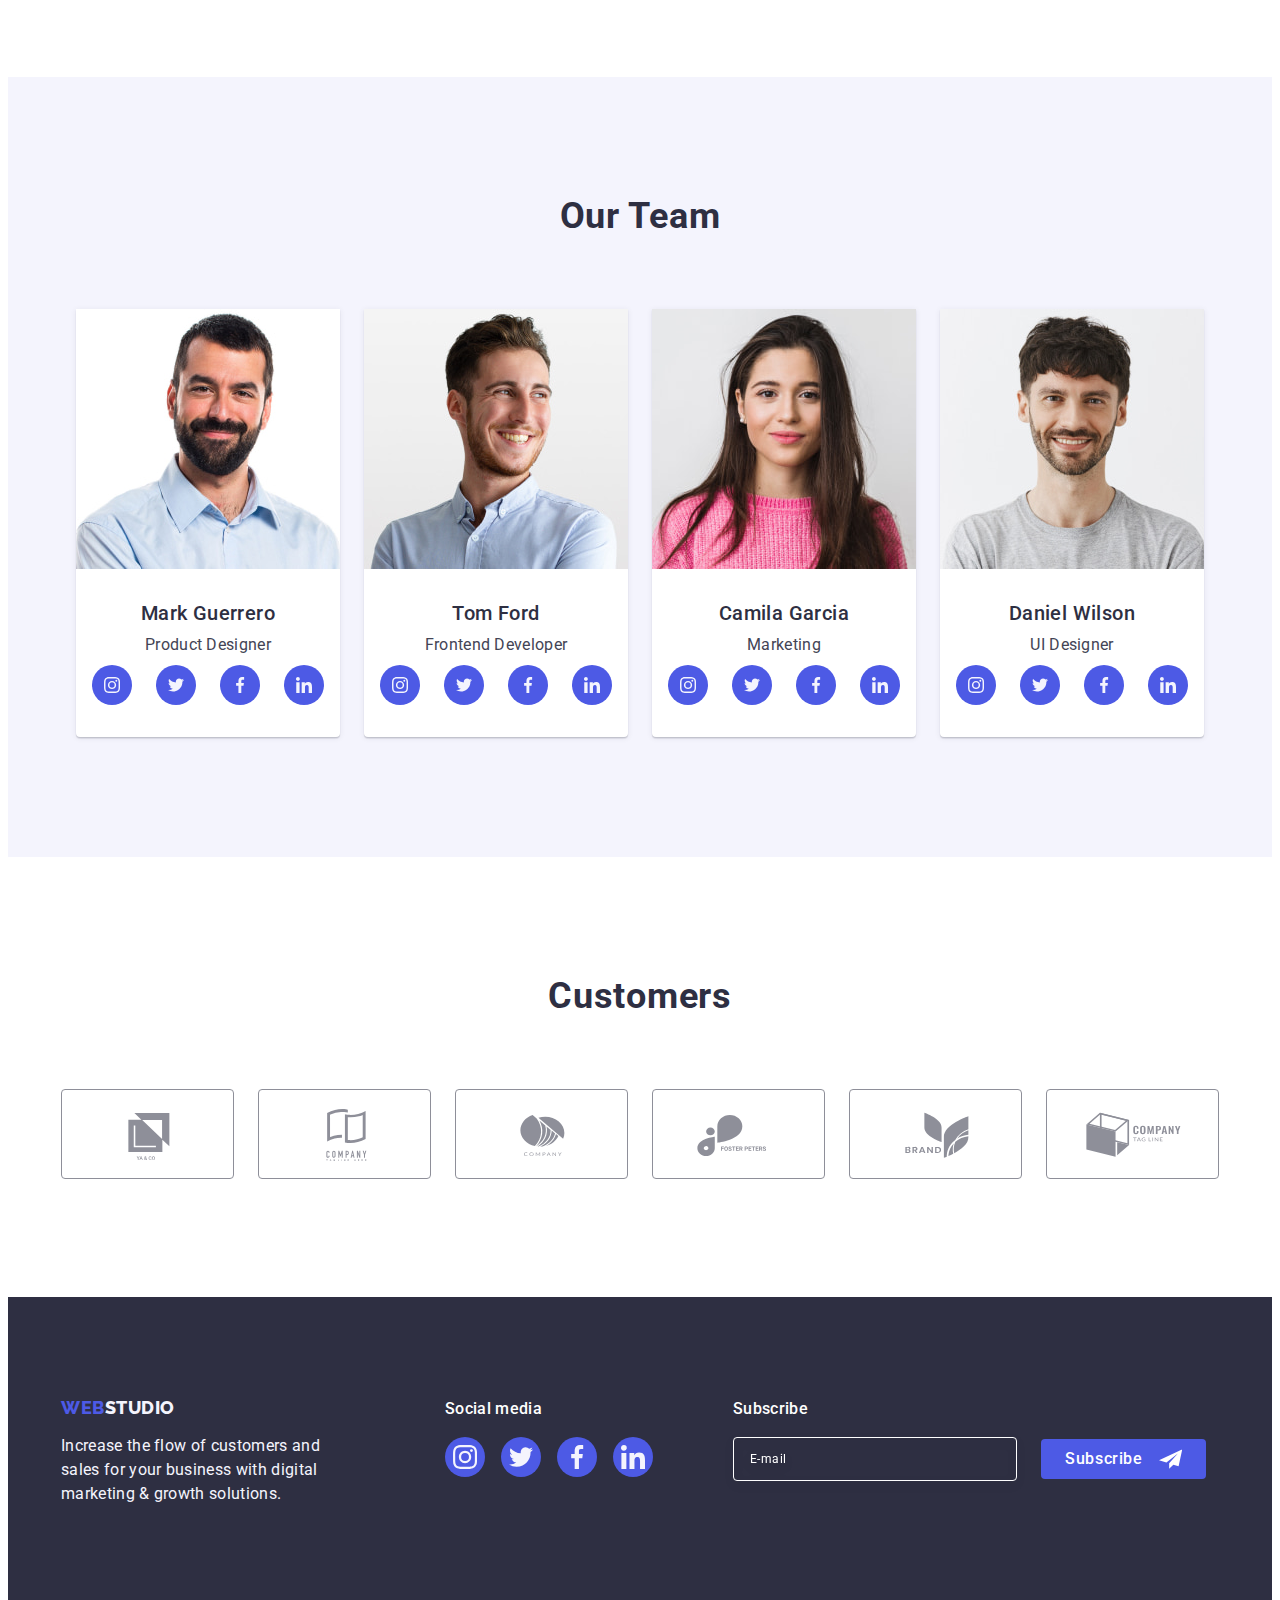
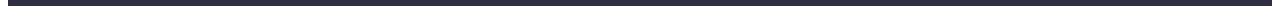
==== commit cff6821b: "edits" ====
--- a/index.html
+++ b/index.html
@@ -69,10 +69,14 @@
         </button>
         <ul class="mob-menu-list list">
           <li class="mob-menu-item">
-            <a href="./index.html" class="mob-menu-link link">Studio</a>
+            <a href="./index.html" class="mob-menu-link current-sd link"
+              >Studio</a
+            >
           </li>
           <li class="mob-menu-item">
-            <a href="./portfolio.html" class="mob-menu-link link">Portfolio</a>
+            <a href="./portfolio.html" class="mob-menu-link current-pf link"
+              >Portfolio</a
+            >
           </li>
           <li class="mob-menu-item">
             <a href="" class="mob-menu-link link">Contacts</a>
@@ -81,13 +85,13 @@
         <div>
           <ul class="mob-contacts-list list">
             <li class="mob-contacts-item">
+              <a href="tel:+110001111111" class="mob-contacts-link tel link"
+                >+11 (000) 111-11-11</a
+              >
+            </li>
+            <li class="mob-contacts-item">
               <a href="mailto:info@devstudio.com" class="mob-contacts-link link"
                 >info@devstudio.com</a
-              >
-            </li>
-            <li class="mob-contacts-item">
-              <a href="tel:+110001111111" class="mob-contacts-link link"
-                >+11 (000) 111-11-11</a
               >
             </li>
           </ul>
@@ -664,7 +668,7 @@
         </div>
       </div>
     </footer>
-    <div class="backdrop is-hidden" data-modal>
+    <div class="backdrop is-hidden no-scroll" data-modal>
       <div class="modal">
         <button class="btn-modal" type="button" data-modal-close>
           <svg class="close-modal" width="8" height="8">
--- a/css/styles.css
+++ b/css/styles.css
@@ -149,12 +149,9 @@
 fill: currentColor;
 }
 
-.mob-menu-list {}
-
-
-.mob-menu-item {}
 
 .mob-menu-link {
+    position: relative;
     font-style: normal;
     color: var(--navy-blue);
     font-size: 36px;
@@ -168,8 +165,30 @@
 color:var(--ocean) ;
 }
 
-
-.mob-menu-item:not(:last-child){
+/* .current {
+    position: relative;
+    color: var(--ocean);
+} */
+
+.mob-menu-link::after {
+    content: '';
+    position: absolute;
+    bottom: -1px;
+    left: 0;
+    width: 100%;
+    height: 4px;
+    border-radius: 2px;
+    background-color: var(--ocean);
+    display: none;
+}
+.mob-menu-link:hover::after{
+    display: block;
+}
+.mob-menu-link:focus::after {
+    display: block;
+}
+
+.mob-menu-item{
     margin-bottom: 40px;
 }
 
@@ -190,15 +209,17 @@
                 font-size 250ms cubic-bezier(0.4, 0, 0.2, 1);
 }
 
-
 .mob-contacts-link:is(:hover, :focus){
     color: var(--iris);
     font-size: 26px;
 }
-
+.tel{
+    color: var(--iris);
+}
 .menu-socials-list {
     display: flex;
     justify-content: space-between;
+    
 
 }
 
@@ -480,13 +501,16 @@
 /*-----------Footer----------------------------------------------------------------*/
 .footer {
     background-color: var(--navy-blue);
-    padding: 96px 80px;
+    padding: 96px 0;
 }
 .container-footer{
     display: flex;
         flex-direction: column;
 }
 
+.footer-main-logo{
+    margin-bottom: 72px;
+}
 .footer-link-logo{
     color: var(--iris);
     justify-content: center;
@@ -517,6 +541,9 @@
         margin: 0 auto;
     }
 
+.container-social-media {
+    margin-bottom: 72px;
+}
 
 .footer-social-text {
     color: var(--white);
@@ -530,11 +557,12 @@
     
 .footer-social-list {
     display: flex;
-    justify-content: space-between;
+    justify-content: center;
+    gap: 16px; 
 }
 
 .footer-social-item {
-    margin-bottom: 72px;
+    
     width: 40px;
     height: 40px;
     }
@@ -999,6 +1027,7 @@
 
 /*-------------------------------------------Modal------------------------------*/
 .backdrop{
+    overflow: scroll;
     position: fixed;  
     top: 0;
     left: 0;
@@ -1017,10 +1046,10 @@
 .modal{
     padding: 72px 16px 24px;
     position: absolute;
-    top: 50%;
+    top: 20px;
     left: 50%;
-    transform: translate(-50%, -50%) scale(1);
-    width: 100%;
+    transform: translate(-50%) scale(1);
+    /* width: 100%; */
     min-height: 584px;
     background: #fcfcfc;
     border-radius: 4px;
--- a/css/media.css
+++ b/css/media.css
@@ -2,7 +2,22 @@
 .container{
     max-width: 426px;
         }  
-
+.section-one {
+    background-image: linear-gradient(180deg,
+            rgba(46, 47, 66, 0.70),
+            rgba(46, 47, 66, 0.70)),
+        url(../images/people-office-tab.jpg);
+}
+            @media (min-device-pixel-ratio: 2),
+            (min-resolution: 192dpi),
+            (min-resolution: 2dppx) {
+                .section-one {
+                    background-image: linear-gradient(180deg,
+                        rgba(46, 47, 66, 0.70),
+                        rgba(46, 47, 66, 0.70)),
+                        url(../images/people-tab-2x.jpg);
+                }
+            }
 .menu-socials-list{
     justify-content: center;
     gap: 56px;
@@ -10,10 +25,7 @@
 .mob-contacts-link:is(:hover, :focus){
     font-size: 36px;
 }
-.footer-social-list {
-    justify-content: center;
-    gap: 16px;
-}
+
 
 }
 @media screen and (min-width: 768px) {  /*--------------------------------------*/
@@ -86,7 +98,7 @@
 }
 .main-contacts-link {
     color: var(--slate);
-    font-size: 16px;
+    font-size: 12px;
     font-weight: 400;
     line-height: 1.5;
     letter-spacing: 0.02em;
@@ -102,22 +114,8 @@
 }
 
 /*---------------Section-one------------------*/
-.section-one{
-    background-image: linear-gradient(180deg,
-        rgba(46, 47, 66, 0.70),
-        rgba(46, 47, 66, 0.70)),
-        url(../images/people-office-tab.jpg);
-}
-    @media (min-device-pixel-ratio: 2),
-    (min-resolution: 192dpi),
-    (min-resolution: 2dppx) {
-        .section-one {
-        background-image: linear-gradient(180deg,
-                rgba(46, 47, 66, 0.70),
-                rgba(46, 47, 66, 0.70)),
-            url(../images/people-tab-2x.jpg);
-    }
-}
+
+
 .section-one-title {
     font-size: 56px;
     line-height: 1.07;
@@ -125,6 +123,28 @@
     margin-bottom: 36px;
 }
 
+.section-one {
+    padding: 188px 0;
+    background-image: linear-gradient(180deg,
+            rgba(46, 47, 66, 0.70),
+            rgba(46, 47, 66, 0.70)),
+        url(../images/people-office.jpg);
+}
+
+            @media (min-device-pixel-ratio: 2),
+            (min-resolution: 192dpi),
+            (min-resolution: 2dppx) {
+                .section-one {
+                    background-image: linear-gradient(180deg,
+                        rgba(46, 47, 66, 0.70),
+                        rgba(46, 47, 66, 0.70)),
+                    url(../images/people-office-2x.jpg);
+                }
+            }
+
+.section-one-title {
+    margin-bottom: 48px;
+}
 /*-----------------Description-----------------*/
 
 .description-list{
@@ -136,6 +156,7 @@
 
 .description-title{
     text-align: start;
+    font-size: 36px;
 }
 
 /*-----------------Team-----------------*/
@@ -171,15 +192,25 @@
 
 /*-------------------Footer---------------------*/
 
+
+
 .footer{
     padding: 97px 164px 96px 108px;
 }
+.container-footer{
+    max-width: 552px;
+}
+.footer-link-logo{
+    text-align: start;
+}
 .footer-tablet{
     display: flex;
 }
 .footer-main-logo{
     margin-right: 24px;
-    margin-bottom: 72px;
+}
+.container-social-media {
+    margin-bottom: 0;
 }
 .footer-social-text{
     text-align: start;
@@ -225,33 +256,14 @@
     flex-direction: row;
     gap: 40px;
 }
+.main-contacts-link {
+    font-size: 16px;
+}
 .main-link-logo {
     margin-right: 76px;
 }
 
-/*---------------Section-one------------------*/
-
-.section-one {
-    padding: 188px 0; 
-    background-image: linear-gradient(180deg,
-            rgba(46, 47, 66, 0.70),
-            rgba(46, 47, 66, 0.70)),
-            url(../images/people-office.jpg);
-}
-
-@media (min-device-pixel-ratio: 2),
-(min-resolution: 192dpi),
-(min-resolution: 2dppx) {
-    .section-one {
-        background-image: linear-gradient(180deg,
-                rgba(46, 47, 66, 0.70),
-                rgba(46, 47, 66, 0.70)),
-            url(../images/people-office-2x.jpg);
-    }
-}
-.section-one-title{
-    margin-bottom: 48px;
-}
+
 
 /*-----------------Description-----------------*/
 
@@ -270,7 +282,9 @@
     width: calc((100% - 72px) / 4);
 }
 
-
+.description-title {
+    font-size: 20px;
+}
 .description-container-icon {
     width: 264px;
     height: 112px;
@@ -354,13 +368,15 @@
 }
 
 .footer-link-logo{
-display: inline-block;
+
 margin-bottom: 16px; 
 }
 
 .container-social-media {
-    margin-bottom: 16px; 
     margin-right: 80px;
+}
+.footer-main-logo {
+    margin-bottom: 0;
 }
 
 .form-footer {
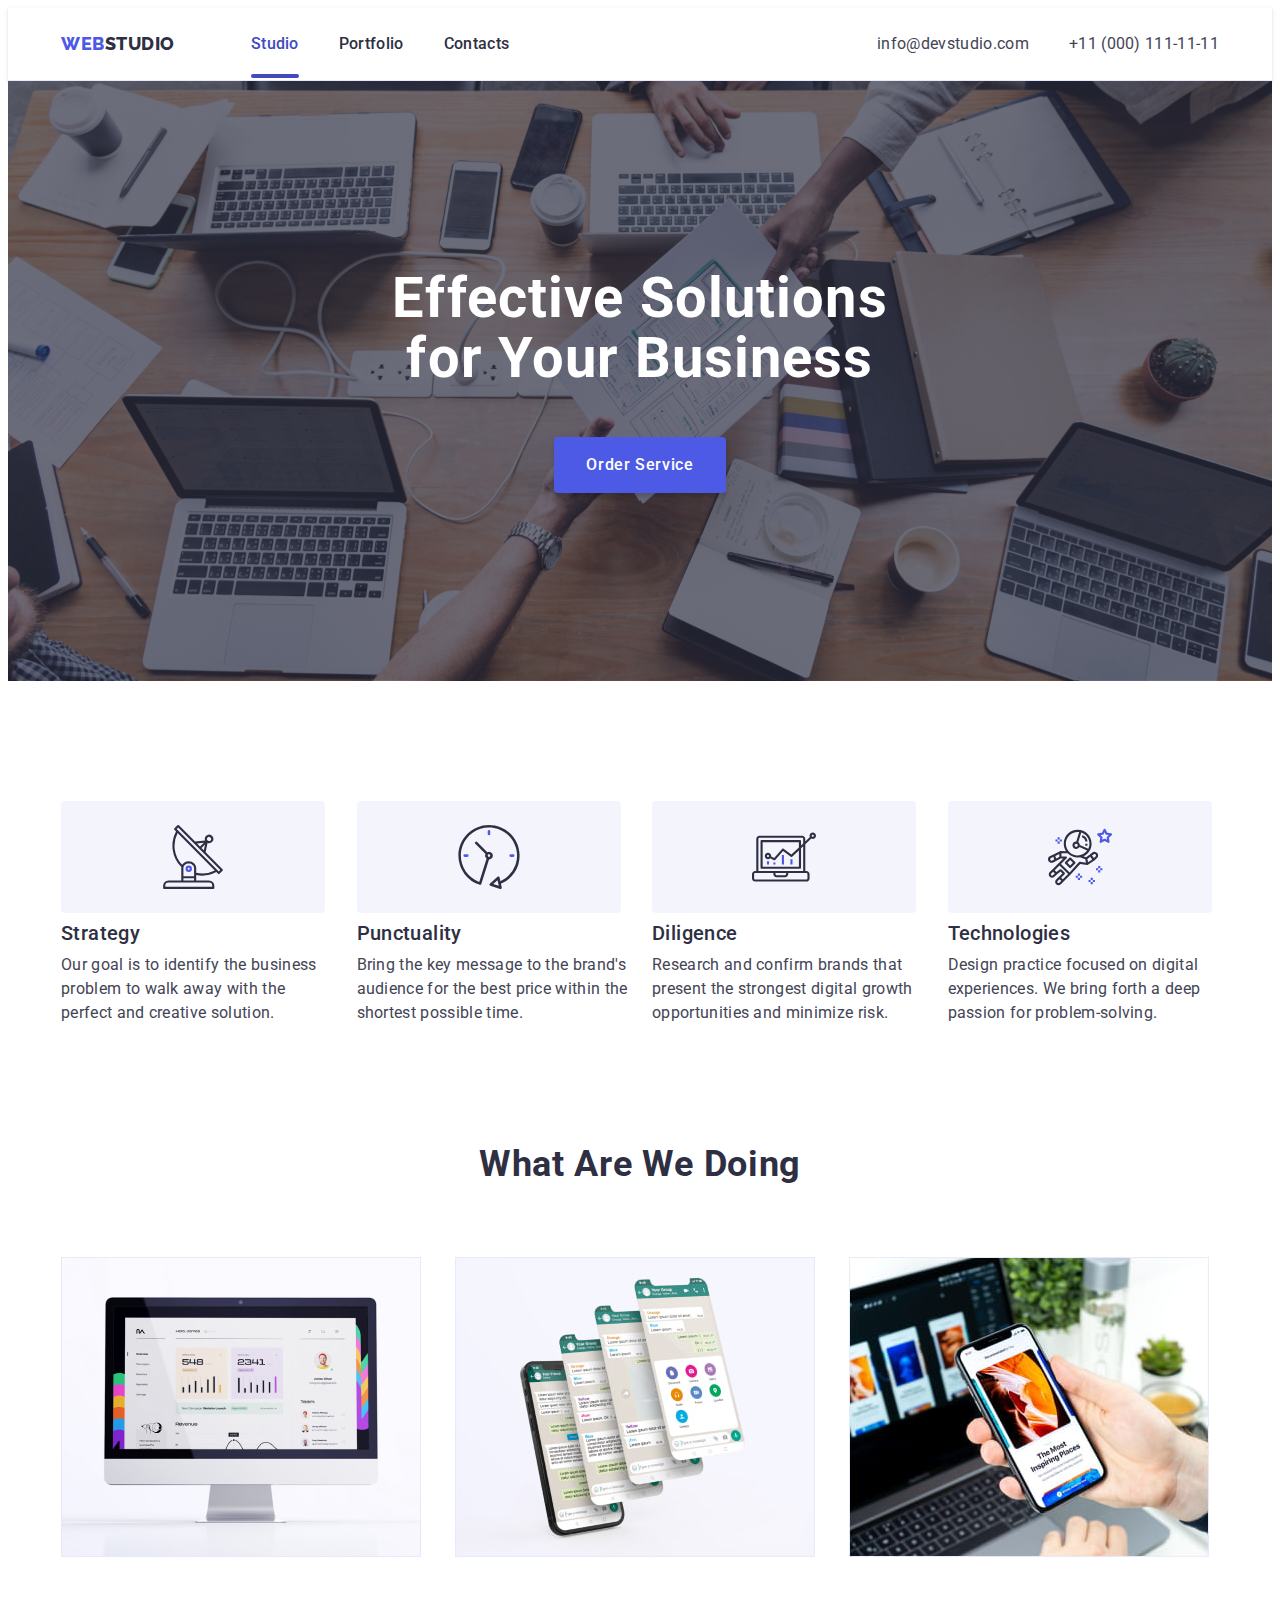
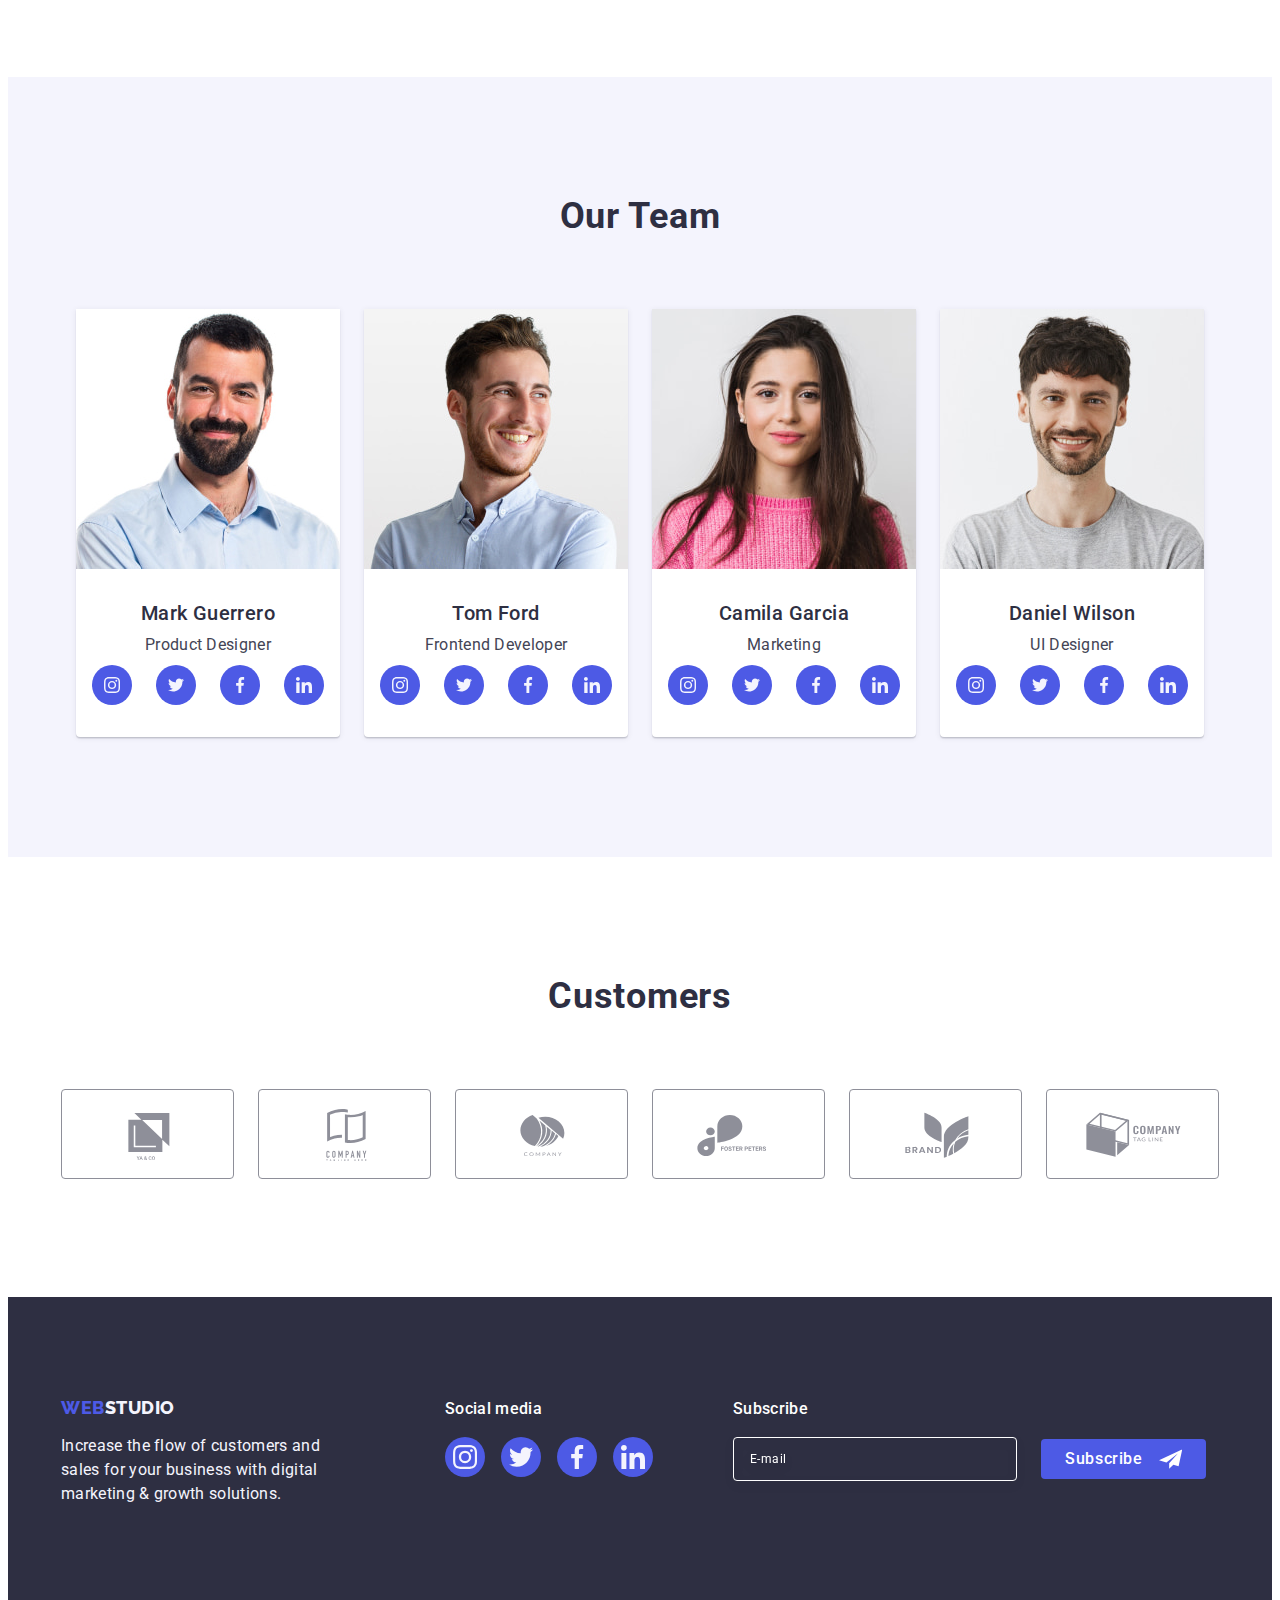
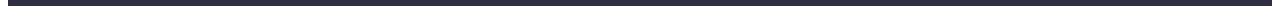
==== commit 84992704: "imd" ====
--- a/index.html
+++ b/index.html
@@ -221,7 +221,7 @@
           <ul class="doing-list list">
             <li class="doing-item">
               <img
-                srcset="./images/img1.jpg.jpg 1x, ./images/img-1-2x.jpg 2x"
+                srcset="./images/img1.jpg 1x, ./images/img1-2x.jpg 2x"
                 src="./images/img1.jpg"
                 alt="computer monitor"
                 width="360"
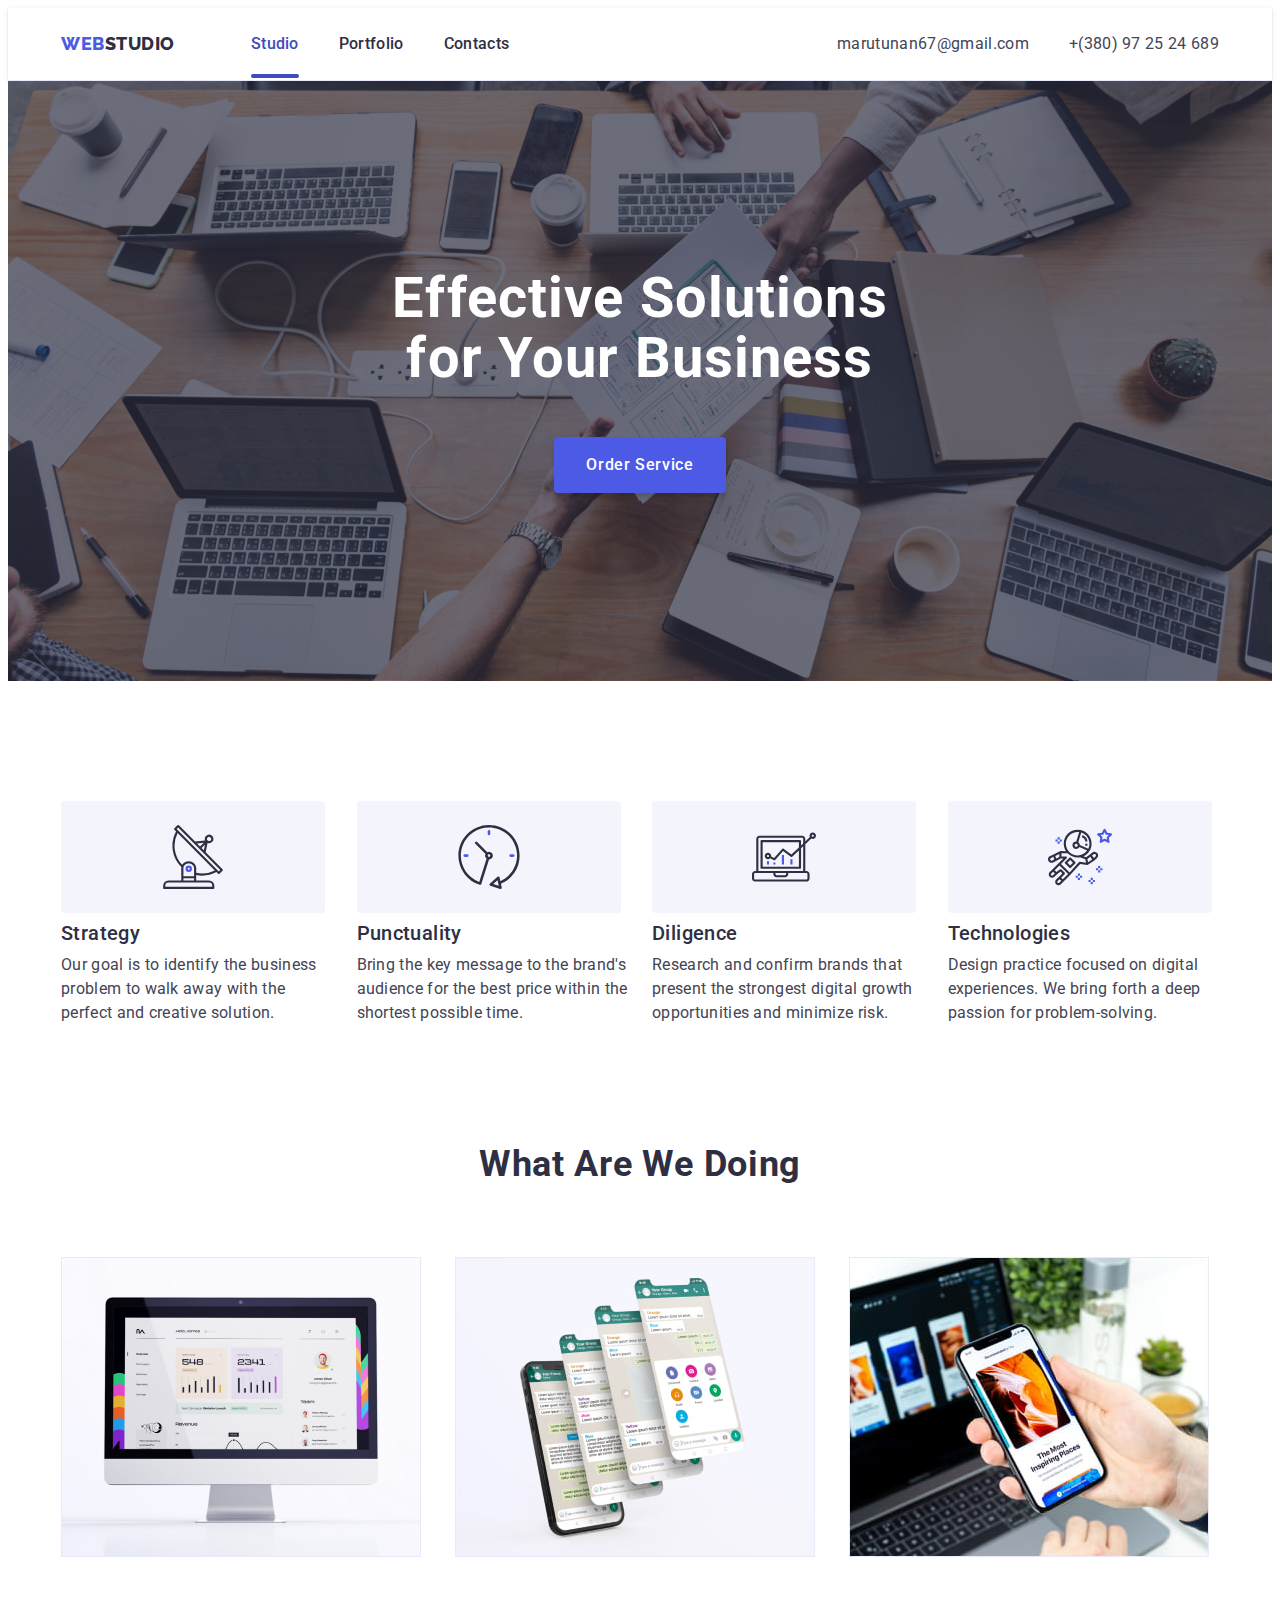
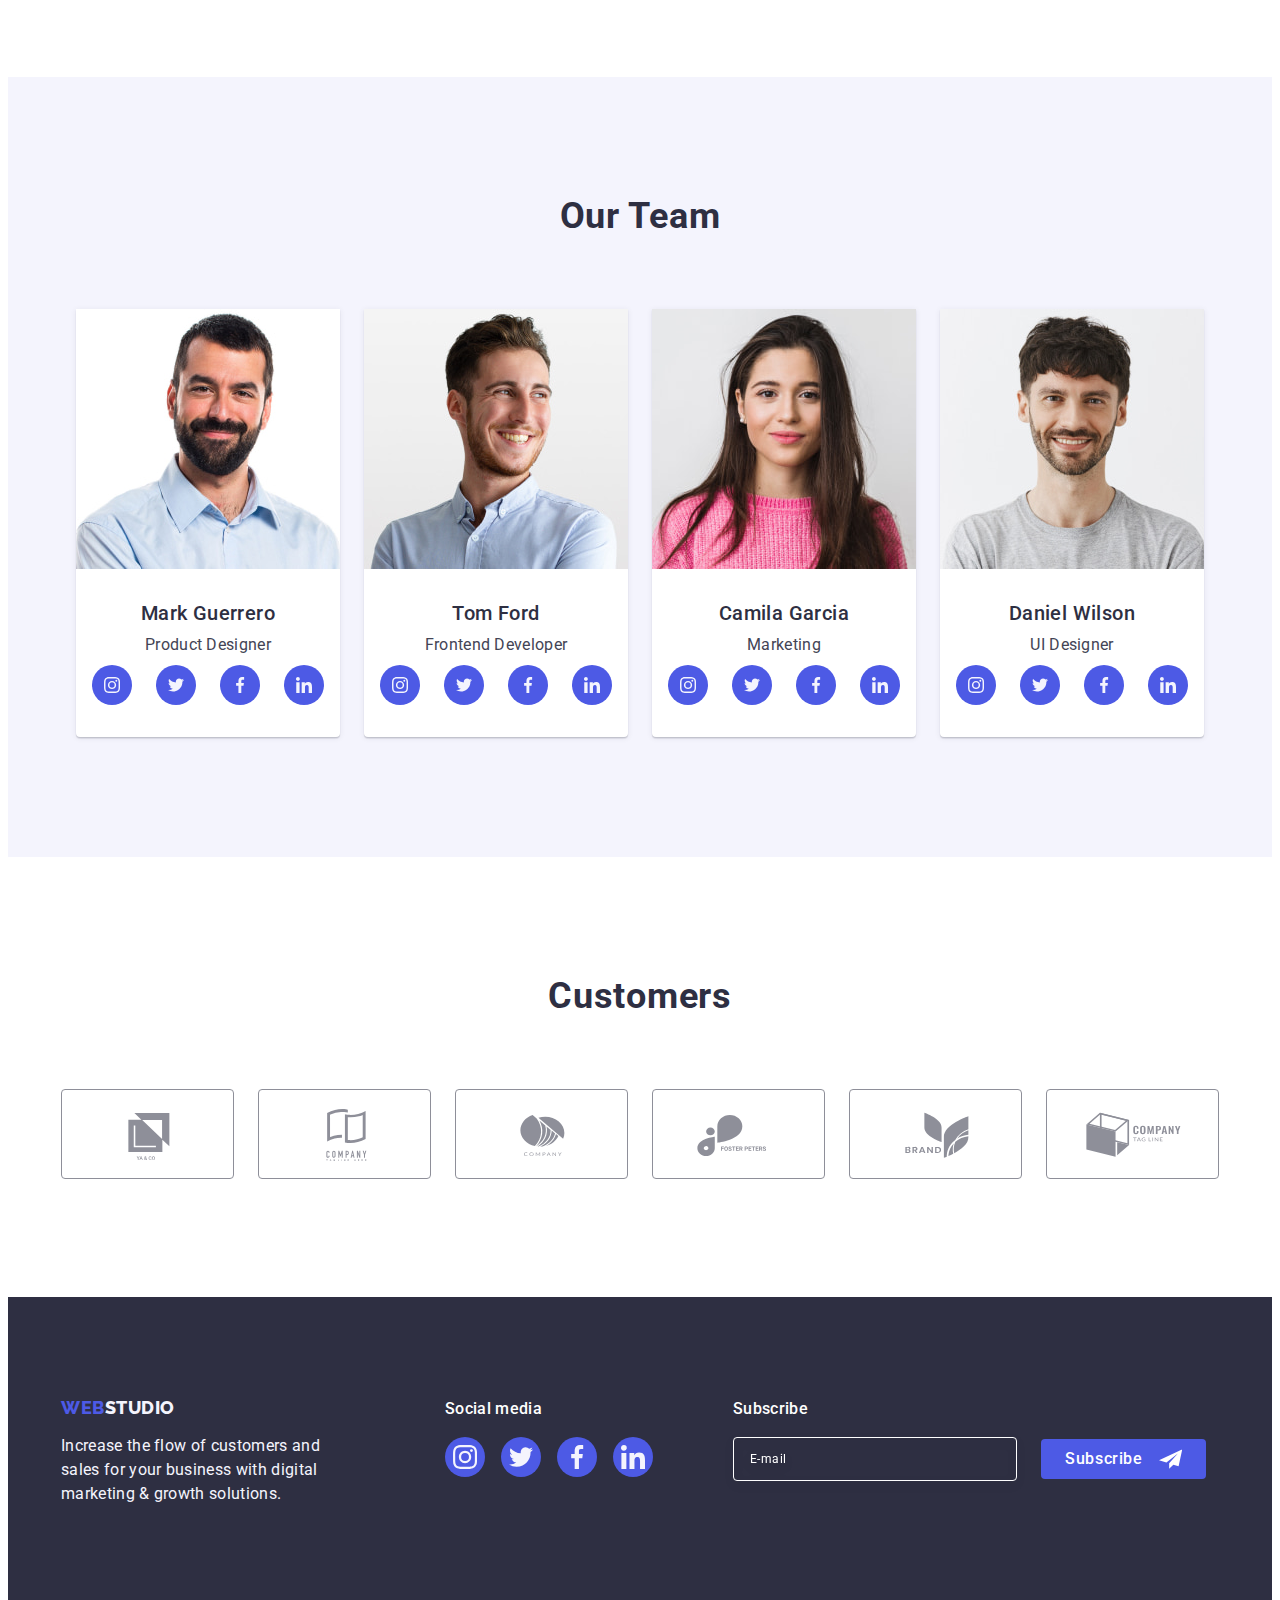
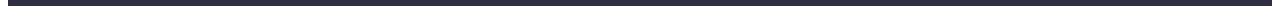
==== commit c33778f7: "add mob menu  and css for portfolio" ====
--- a/index.html
+++ b/index.html
@@ -43,18 +43,19 @@
           <ul class="main-contacts-list list">
             <li class="main-contacts-item">
               <a
-                href="mailto:info@devstudio.com"
+                href="mailto:marutunan67@gmail.com"
                 class="main-contacts-link link"
-                >info@devstudio.com</a
+                >marutunan67@gmail.com</a
               >
             </li>
             <li class="main-contacts-item">
-              <a href="tel:+110001111111" class="main-contacts-link link"
-                >+11 (000) 111-11-11</a
+              <a href="tel:+3809725 24689" class="main-contacts-link link"
+                >+(380) 97 25 24 689</a
               >
             </li>
           </ul>
         </address>
+
         <button class="header-btn-open" type="button" data-menu-open>
           <svg class="header-btn-icon" width="32" height="22">
             <use href="./images/icons.svg#icon-menu-hamburger"></use>
@@ -79,19 +80,21 @@
             >
           </li>
           <li class="mob-menu-item">
-            <a href="" class="mob-menu-link link">Contacts</a>
+            <a href="./contacts.html" class="mob-menu-link link">Contacts</a>
           </li>
         </ul>
         <div>
           <ul class="mob-contacts-list list">
             <li class="mob-contacts-item">
-              <a href="tel:+110001111111" class="mob-contacts-link tel link"
-                >+11 (000) 111-11-11</a
+              <a href="tel:+380972524689" class="mob-contacts-link tel link"
+                >+(380) 97 25 24 689</a
               >
             </li>
             <li class="mob-contacts-item">
-              <a href="mailto:info@devstudio.com" class="mob-contacts-link link"
-                >info@devstudio.com</a
+              <a
+                href="mailto:marutunan67@gmail.com"
+                class="mob-contacts-link link"
+                >marutunan67@gmail.com</a
               >
             </li>
           </ul>
@@ -100,7 +103,7 @@
             <li class="menu-socials-item">
               <a
                 class="menu-social-link link"
-                href=""
+                href="#"
                 aria-label="instagram"
                 target="_blank"
               >
@@ -112,7 +115,7 @@
             <li class="menu-socials-item">
               <a
                 class="menu-social-link link"
-                href=""
+                href="#"
                 aria-label="twitter"
                 target="_blank"
               >
@@ -124,7 +127,7 @@
             <li class="menu-socials-item">
               <a
                 class="menu-social-link link"
-                href=""
+                href="#"
                 aria-label="facebook"
                 target="_blank"
               >
@@ -136,7 +139,7 @@
             <li class="menu-socials-item">
               <a
                 class="menu-social-link link"
-                href=""
+                href="https://www.linkedin.com/in/maryna-arytiunian/"
                 aria-label="linkedin"
                 target="_blank"
               >
@@ -151,6 +154,11 @@
     </header>
     <main>
       <section class="section-one">
+        <button id="scrollToTopButton">
+          <svg class="up" width="16" height="16">
+            <use href="./images/icons.svg#icon-arrow-up2"></use>
+          </svg>
+        </button>
         <div class="section-one-container container">
           <h1 class="section-one-title">
             Effective Solutions for Your Business
@@ -635,7 +643,7 @@
               <li class="footer-social-item">
                 <a
                   class="footer-social-link link"
-                  href=""
+                  href="https://www.linkedin.com/in/maryna-arytiunian/"
                   aria-label="linkedin"
                   target="_blank"
                 >
@@ -743,5 +751,6 @@
     </div>
     <script src="./js/modal.js"></script>
     <script src="./js/mob-menu.js"></script>
+    <script src="./js/script.js"></script>
   </body>
 </html>
--- a/css/styles.css
+++ b/css/styles.css
@@ -1,1231 +1,1115 @@
-    :root{
-    --cornflower:#E7E9FC;
-    --iris:#4D5AE5;
-    --navy-blue:#2E2F42;
-    --slate:#434455;
-    --white:#FFFFFF;
-    --ocean: #404BBF;
-    --cloud:#F4F4FD;
-    --light-slate: #8E8F99;
-    --navy-blue-modal: rgba(46, 47, 66, 0.40);
-}
-
-body{
-    font-family: Roboto, sans-serif;
-    color: #434455;
-    background-color:var(--white);
-}
-
-h1,h2,h3,h4,h5,h6,p{
-    margin-top: 0;
-    margin-bottom: 0;
-}
-
-ul{
-    margin-top: 0;
-    margin-bottom: 0;
-    padding-left: 0;
-}
-
-img{
-    display: block;
-}
-
-.container{
-    width: 100%;
-padding-right: 15px;
-padding-left: 15px;
-margin: auto;
+:root {
+  --cornflower: #e7e9fc;
+  --iris: #4d5ae5;
+  --navy-blue: #2e2f42;
+  --slate: #434455;
+  --white: #ffffff;
+  --ocean: #404bbf;
+  --cloud: #f4f4fd;
+  --light-slate: #8e8f99;
+  --navy-blue-modal: rgba(46, 47, 66, 0.4);
+}
+
+#scrollToTopButton {
+  display: none;
+  position: fixed;
+  bottom: 20px;
+  right: 20px;
+  z-index: 99;
+  border: none;
+  outline: none;
+  background-color: #0a224a;
+  color: white;
+  cursor: pointer;
+  padding: 10px 15px;
+  border-radius: 50%;
+  transition: box-shadow 250ms cubic-bezier(0.4, 0, 0.2, 1),
+    transform 250ms cubic-bezier(0.4, 0, 0.2, 1);
+}
+.scrollToTopBtn:hover {
+  background-color: #061835;
+}
+.up {
+  fill: #e7e9fc;
+}
+body {
+  font-family: Roboto, sans-serif;
+  color: #434455;
+  background-color: var(--white);
+}
+
+h1,
+h2,
+h3,
+h4,
+h5,
+h6,
+p {
+  margin-top: 0;
+  margin-bottom: 0;
+}
+
+ul {
+  margin-top: 0;
+  margin-bottom: 0;
+  padding-left: 0;
+}
+
+img {
+  display: block;
+}
+
+.container {
+  width: 100%;
+  padding-right: 15px;
+  padding-left: 15px;
+  margin: auto;
 }
 
 .link {
-    text-decoration: none;
+  text-decoration: none;
 }
 
 .list {
-    list-style: none;
+  list-style: none;
 }
 
 .visually-hidden {
-    position: absolute;
-    width: 1px;
-    height: 1px;
-    margin: -1px;
-    border: 0;
-    padding: 0;
-    white-space: nowrap;
-    clip-path: inset(100%);
-    clip: rect(0 0 0 0);
-    overflow: hidden;
+  position: absolute;
+  width: 1px;
+  height: 1px;
+  margin: -1px;
+  border: 0;
+  padding: 0;
+  white-space: nowrap;
+  clip-path: inset(100%);
+  clip: rect(0 0 0 0);
+  overflow: hidden;
 }
 
 .no-scroll {
-    overflow: hidden;
+  overflow: hidden;
+}
+
+/*---------------------------------------header---------------------------------------------------------*/
+.main {
+  border-bottom: 1px solid var(--cornflower);
+  box-shadow: 0px 2px 1px rgba(46, 47, 66, 0.08),
+    0px 1px 1px rgba(46, 47, 66, 0.16), 0px 1px 6px rgba(46, 47, 66, 0.08);
+}
+
+.main-container {
+  display: flex;
+  align-items: center;
+  justify-content: space-between;
+}
+
+.main-nav-list {
+  display: none;
+}
+
+.main-link-logo {
+  color: var(--iris);
+  font-family: Raleway, sans-serif;
+  font-size: 18px;
+  font-weight: 800;
+  line-height: 1.17;
+  letter-spacing: 0.03em;
+  text-transform: uppercase;
+  display: inline-block;
+  padding: 25px 0;
+}
+
+.main-accent {
+  color: var(--navy-blue);
+}
+
+.main-contacts-list {
+  display: none;
+}
+.header-btn-open {
+  background-color: transparent;
+  border: none;
+  color: var(--navy-blue);
+}
+.header-btn-icon {
+  fill: currentColor;
+}
+
+/*-----------Footer----------------------------------------------------------------*/
+.footer {
+  background-color: var(--navy-blue);
+  padding: 96px 0;
+}
+.container-footer {
+  display: flex;
+  flex-direction: column;
+}
+
+.footer-main-logo {
+  margin-bottom: 72px;
+}
+.footer-link-logo {
+  color: var(--iris);
+  justify-content: center;
+  font-family: Raleway, sans-serif;
+  font-size: 18px;
+  font-weight: 800;
+  line-height: 1.17;
+  letter-spacing: 0.03em;
+  text-transform: uppercase;
+  display: block;
+  text-align: center;
+  margin-bottom: 17.5px;
+}
+
+.footer-logo-accent {
+  color: var(--cloud);
+}
+
+.footer-text {
+  color: var(--cloud);
+  font-size: 16px;
+  font-weight: 400;
+  line-height: 1.5;
+  letter-spacing: 0.02em;
+  max-width: 264px;
+  margin: 0 auto;
+}
+
+.container-social-media {
+  margin-bottom: 72px;
+}
+
+.footer-social-text {
+  color: var(--white);
+  font-size: 16px;
+  font-weight: 500;
+  line-height: 1.5;
+  letter-spacing: 0.02em;
+  margin-bottom: 16px;
+  text-align: center;
+}
+
+.footer-social-list {
+  display: flex;
+  justify-content: center;
+  gap: 16px;
+}
+
+.footer-social-item {
+  width: 40px;
+  height: 40px;
+}
+
+.footer-social-link {
+  display: flex;
+  align-items: center;
+  justify-content: center;
+  background-color: var(--iris);
+  border-radius: 50%;
+  width: 100%;
+  height: 100%;
+  color: var(--cloud);
+  transition: background-color 250ms cubic-bezier(0.4, 0, 0.2, 1);
+}
+
+.footer-social-link:is(:hover, :focus) {
+  background-color: rgba(49, 208, 170, 1);
+}
+
+.footer-socials-icons {
+  fill: currentColor;
+}
+
+.text-form-footer {
+  color: var(--white);
+  font-size: 16px;
+  font-weight: 500;
+  line-height: 1.5;
+  letter-spacing: 0.02em;
+  margin-bottom: 16px;
+  text-align: center;
+}
+
+.input-footer {
+  color: var(--white);
+  background-color: transparent;
+  font-family: inherit;
+  font-size: 12px;
+  font-weight: 400;
+  line-height: 1.5;
+  letter-spacing: 0.04em;
+  height: 40px;
+  width: 100%;
+  border: 1px solid var(--white);
+  border-radius: 4px;
+  outline: transparent;
+  padding-left: 16px;
+  filter: drop-shadow(0px 4px 4px rgba(0, 0, 0, 0.15));
+  margin-bottom: 16px;
+}
+
+.input-footer::placeholder {
+  color: var(--white);
+}
+
+.btn-input-footer {
+  width: 100%;
+  max-width: 165px;
+  text-align: center;
+  margin: 0 auto;
+  height: 40px;
+  display: flex;
+  padding: 8px 24px;
+  border-radius: 4px;
+  color: var(--white);
+  font-family: Roboto, sans-serif;
+  font-size: 16px;
+  font-weight: 500;
+  line-height: 1.5;
+  letter-spacing: 0.04em;
+  background: var(--iris);
+  border: none;
+  cursor: pointer;
+}
+
+.icon-btn-footer {
+  fill: var(--white);
+  display: block;
+  margin-left: 16px;
 }
 /*-------------------------------------main-page--------------------------------------*/
 
-/*-----header------------------------------------------------------------------------*/
-.main{
-    border-bottom: 1px solid var(--cornflower);
-    box-shadow:
-    0px 2px 1px rgba(46, 47, 66, 0.08),
-    0px 1px 1px rgba(46, 47, 66, 0.16),
-    0px 1px 6px rgba(46, 47, 66, 0.08);
-}
-
-.main-container{
-    display: flex;
-    align-items: center;
-    justify-content: space-between;
-}
-
-.main-nav-list{
-    display: none;
-}
-
-.main-link-logo {
-    color: var(--iris);
-    font-family: Raleway, sans-serif;
-    font-size: 18px;
-    font-weight: 800;
-    line-height: 1.17;
-    letter-spacing: 0.03em;
-    text-transform: uppercase;
-        display: inline-block;
-        padding: 25px 0;
-}
-
-.main-accent {
-    color: var(--navy-blue);
-}
-
-.main-contacts-list{
-    display: none;
-}
-.header-btn-open {
-    background-color: transparent;
-    border: none;
-    color: var(--navy-blue)
-}
-.header-btn-icon{
-    fill: currentColor ;
-}
 /*--------------Mob-menu-------------*/
 
 .mob-menu {
-    position: fixed;
-    top: 0;
-    left: 0;
-    width: 100vw;
-    height: 100vh;
-    z-index: 2;
-    background-color: var(--white);
-    padding: 80px 24px 40px 40px;
-    display: flex;
-    flex-direction: column;
-    justify-content: space-between;
+  position: fixed;
+  top: 0;
+  left: 0;
+  width: 100vw;
+  height: 100vh;
+  z-index: 2;
+  background-color: var(--white);
+  padding: 86px 18px 116px 18px;
+  display: flex;
+  flex-direction: column;
+  justify-content: space-between;
+  transition: opacity 250ms cubic-bezier(0.4, 0, 0.2, 1),
+    visibility 250ms cubic-bezier(0.4, 0, 0.2, 1);
 }
 
 .mob-menu-close {
-    display: flex;
-    align-items: center;
-    justify-content: center;
-    margin-left: auto ;
-    position: absolute;
-    width: 24px;
-    height: 24px;
-    top: 24px;
-    right: 24px;
-    background-color:transparent;
-    border: 1px solid rgba(0, 0, 0, 0.1);
-    border-radius: 50%;
-    padding: 0;
-    transition: background-color 250ms cubic-bezier(0.4, 0, 0.2, 1),
-        border 250ms cubic-bezier(0.4, 0, 0.2, 1);
-        color: var(--navy-blue);
+  display: flex;
+  align-items: center;
+  justify-content: center;
+  margin-left: auto;
+  position: absolute;
+  width: 24px;
+  height: 24px;
+  top: 24px;
+  right: 24px;
+  background-color: transparent;
+  border: 1px solid rgba(0, 0, 0, 0.1);
+  border-radius: 50%;
+  padding: 0;
+  transition: background-color 250ms cubic-bezier(0.4, 0, 0.2, 1),
+    border 250ms cubic-bezier(0.4, 0, 0.2, 1);
+  color: var(--navy-blue);
 }
 
 .mob-btn-icon {
-fill: currentColor;
-}
-
+  fill: currentColor;
+}
 
 .mob-menu-link {
-    position: relative;
-    font-style: normal;
-    color: var(--navy-blue);
-    font-size: 36px;
-    font-weight: 700;
-    line-height: 1.11;
-    letter-spacing: 0.02em;
-    transition: background-color 250ms cubic-bezier(0.4, 0, 0.2, 1),
-                font-size 250ms cubic-bezier(0.4, 0, 0.2, 1);
-}
-.mob-menu-link:is(:hover, :focus){
-color:var(--ocean) ;
-}
-
-/* .current {
-    position: relative;
-    color: var(--ocean);
-} */
+  position: relative;
+  font-style: normal;
+  color: var(--navy-blue);
+  font-size: 36px;
+  font-weight: 700;
+  line-height: 1.11;
+  letter-spacing: 0.02em;
+  transition: background-color 250ms cubic-bezier(0.4, 0, 0.2, 1),
+    font-size 250ms cubic-bezier(0.4, 0, 0.2, 1);
+}
+.mob-menu-link:is(:hover, :focus) {
+  color: var(--ocean);
+}
 
 .mob-menu-link::after {
-    content: '';
-    position: absolute;
-    bottom: -1px;
-    left: 0;
-    width: 100%;
-    height: 4px;
-    border-radius: 2px;
-    background-color: var(--ocean);
-    display: none;
-}
-.mob-menu-link:hover::after{
-    display: block;
+  content: '';
+  position: absolute;
+  bottom: -1px;
+  left: 0;
+  width: 100%;
+  height: 4px;
+  border-radius: 2px;
+  background-color: var(--ocean);
+  display: none;
+}
+.mob-menu-link:hover::after {
+  display: block;
 }
 .mob-menu-link:focus::after {
-    display: block;
-}
-
-.mob-menu-item{
-    margin-bottom: 40px;
-}
-
-.mob-contacts-list{
-display: flex;
-flex-direction: column;
-gap: 40px;
-margin-bottom: 48px;
+  display: block;
+}
+
+.mob-menu-item {
+  margin-bottom: 40px;
+}
+
+.mob-contacts-list {
+  display: flex;
+  flex-direction: column;
+  gap: 40px;
+  margin-bottom: 48px;
 }
 
 .mob-contacts-link {
-    color: var(--slate);
-    font-size: 20px;
-    font-weight: 500;
-    line-height: 1.2;
-    letter-spacing: 0.02em;
-    transition: background-color 250ms cubic-bezier(0.4, 0, 0.2, 1),
-                font-size 250ms cubic-bezier(0.4, 0, 0.2, 1);
-}
-
-.mob-contacts-link:is(:hover, :focus){
-    color: var(--iris);
-    font-size: 26px;
-}
-.tel{
-    color: var(--iris);
+  color: var(--slate);
+  font-size: 20px;
+  font-weight: 500;
+  line-height: 1.2;
+  letter-spacing: 0.02em;
+  transition: background-color 250ms cubic-bezier(0.4, 0, 0.2, 1),
+    font-size 250ms cubic-bezier(0.4, 0, 0.2, 1);
+}
+
+.mob-contacts-link:is(:hover, :focus) {
+  color: var(--iris);
+  font-size: 26px;
+}
+.tel {
+  color: var(--iris);
 }
 .menu-socials-list {
-    display: flex;
-    justify-content: space-between;
-    
-
+  display: flex;
+  justify-content: space-between;
 }
 
 .menu-socials-item {
-    width: 40px;
-    height: 40px;
+  width: 40px;
+  height: 40px;
 }
 
 .menu-social-link {
-    display: flex;
-    align-items: center;
-    justify-content: center;
-    width: 100%;
-    height: 100%;
-    border-radius: 50%;
-    background-color:var(--iris);
-    color: var(--cloud);
-    transition: background-color 250ms cubic-bezier(0.4, 0, 0.2, 1);
+  display: flex;
+  align-items: center;
+  justify-content: center;
+  width: 100%;
+  height: 100%;
+  border-radius: 50%;
+  background-color: var(--iris);
+  color: var(--cloud);
+  transition: background-color 250ms cubic-bezier(0.4, 0, 0.2, 1);
 }
 .menu-social-link:is(:hover, :focus) {
-    background-color: rgba(49, 208, 170, 1);
+  background-color: rgba(49, 208, 170, 1);
 }
 
 .menu-socials-icons {
-    fill: currentColor;
-    width: 55px;
+  fill: currentColor;
+  width: 55px;
 }
 
 /*-----section1---------------------------------------------------------------------*/
 
 .section-one {
-    max-width: 1440px;
-    margin: 0 auto;
-    /* background-color: var(--navy-blue); */
-    background-image: linear-gradient(180deg,
-                rgba(46, 47, 66, 0.70),
-                rgba(46, 47, 66, 0.70)),
-            url(../images/people-office-mod.jpg);
-    background-repeat: no-repeat;
-    background-position: center;
-    background-size: cover;
-    padding: 112px 0;
-}
-
-
-    @media (min-device-pixel-ratio: 2),
-    (min-resolution: 192dpi),
-    (min-resolution: 2dppx){
-        .section-one{
-        background-image: linear-gradient(180deg,
-                rgba(46, 47, 66, 0.70),
-                rgba(46, 47, 66, 0.70)),
-        url(../images/people-mod-2x.jpg);
-        }
-    }
+  max-width: 1440px;
+  margin: 0 auto;
+  /* background-color: var(--navy-blue); */
+  background-image: linear-gradient(
+      180deg,
+      rgba(46, 47, 66, 0.7),
+      rgba(46, 47, 66, 0.7)
+    ),
+    url(../images/people-office-mod.jpg);
+  background-repeat: no-repeat;
+  background-position: center;
+  background-size: cover;
+  padding: 112px 0;
+}
+
+@media (min-device-pixel-ratio: 2),
+  (min-resolution: 192dpi),
+  (min-resolution: 2dppx) {
+  .section-one {
+    background-image: linear-gradient(
+        180deg,
+        rgba(46, 47, 66, 0.7),
+        rgba(46, 47, 66, 0.7)
+      ),
+      url(../images/people-mod-2x.jpg);
+  }
+}
 
 .section-one-title {
-    color: var(--white);
-    text-align: center;
-        font-size: 36px;
-        font-weight: 700;
-        line-height: 1.11;
-        letter-spacing: 0.02em; 
-        max-width: 320px;
-        margin: 0 auto;
-        margin-bottom: 72px;
+  color: var(--white);
+  text-align: center;
+  font-size: 36px;
+  font-weight: 700;
+  line-height: 1.11;
+  letter-spacing: 0.02em;
+  max-width: 320px;
+  margin: 0 auto;
+  margin-bottom: 72px;
 }
 
 .section-one-btn {
-    color: var(--white);
-    background-color:var(--iris);
-    font-size: 16px;
-        font-weight: 500;
-        line-height: 1.5;
-        letter-spacing: 0.04em;
-        cursor: pointer;
-        font-family: inherit;
-        display: block;
-        margin: 0 auto;
-        min-width: 169px;
-        padding: 16px 32px;
-        border: none;
-        border-radius: 4px;
-        box-shadow: 0px 4px 4px 0px rgba(0, 0, 0, 0.15);
-        transition: background-color 250ms cubic-bezier(0.4, 0, 0.2, 1);
+  color: var(--white);
+  background-color: var(--iris);
+  font-size: 16px;
+  font-weight: 500;
+  line-height: 1.5;
+  letter-spacing: 0.04em;
+  cursor: pointer;
+  font-family: inherit;
+  display: block;
+  margin: 0 auto;
+  min-width: 169px;
+  padding: 16px 32px;
+  border: none;
+  border-radius: 4px;
+  box-shadow: 0px 4px 4px 0px rgba(0, 0, 0, 0.15);
+  transition: background-color 250ms cubic-bezier(0.4, 0, 0.2, 1);
 }
 .section-one-btn:hover,
-.section-one-btn:focus{
-background-color: var(--ocean);
+.section-one-btn:focus {
+  background-color: var(--ocean);
 }
 
 /*-----section2-----------------------------------------------------------------*/
 
 .description {
-    padding: 96px 0;
-
+  padding: 96px 0;
 }
 
 .description-list {
-    display: flex;
-    flex-wrap: wrap;
-    gap: 72px;
+  display: flex;
+  flex-wrap: wrap;
+  gap: 72px;
 }
 
 .description-list-item {
-    width: 100%;
-}
-
-.description-container-icon{
-    display: none;
-}
-
+  width: 100%;
+}
+
+.description-container-icon {
+  display: none;
+}
 
 .description-title {
-    color: var(--navy-blue);
-    font-size: 20px;
-    font-weight: 500;
-    line-height: 1.2;
-    letter-spacing: 0.02em;
-    margin-bottom: 8px;
-    text-align: center;
+  color: var(--navy-blue);
+  font-size: 20px;
+  font-weight: 500;
+  line-height: 1.2;
+  letter-spacing: 0.02em;
+  margin-bottom: 8px;
+  text-align: center;
 }
 
 .description-text {
-    color: var(--slate);
-    font-size: 16px;
-    font-weight: 400;
-    line-height: 1.5;
-    letter-spacing: 0.02em;
+  color: var(--slate);
+  font-size: 16px;
+  font-weight: 400;
+  line-height: 1.5;
+  letter-spacing: 0.02em;
 }
 
 /*-----section3-----*/
 
-.doing{
-    display: none;
+.doing {
+  display: none;
 }
 
 /*-----section4--------------------------------------------------------*/
 .team {
-    background-color: var(--cloud);
-    padding: 96px 0;
-}
-.team-list{
-    display: flex;
-    flex-wrap: wrap;
-    gap: 72px;
-    justify-content: center;
-}
-
-.team-item{
-    max-width: 264px;
-
+  background-color: var(--cloud);
+  padding: 96px 0;
+}
+.team-list {
+  display: flex;
+  flex-wrap: wrap;
+  gap: 72px;
+  justify-content: center;
+}
+
+.team-item {
+  max-width: 264px;
 }
 
 .team-title {
-    color: var(--navy-blue);
-    text-align: center;
-    font-size: 36px;;
-    font-weight: 700;
-    line-height: 1.11;
-    letter-spacing: 0.02em;
-    text-transform: capitalize;
-    margin: 0 auto;
-    margin-bottom: 72px;
-    
-}
-.team-item{
-    
-    background-color: #FFFFFF;
-    border-radius: 0px 0px 4px 4px;
-    box-shadow: 
-    0px 2px 1px 0px rgba(46, 47, 66, 0.08),
+  color: var(--navy-blue);
+  text-align: center;
+  font-size: 36px;
+  font-weight: 700;
+  line-height: 1.11;
+  letter-spacing: 0.02em;
+  text-transform: capitalize;
+  margin: 0 auto;
+  margin-bottom: 72px;
+}
+.team-item {
+  background-color: #ffffff;
+  border-radius: 0px 0px 4px 4px;
+  box-shadow: 0px 2px 1px 0px rgba(46, 47, 66, 0.08),
     0px 1px 1px 0px rgba(46, 47, 66, 0.16),
     0px 1px 6px 0px rgba(46, 47, 66, 0.08);
 }
-.container-team{
-    padding: 32px 0;
-}
-.team-list-title{
-    color: var(--navy-blue);
-    text-align: center;
-    font-size: 20px;
-    font-weight: 500;
-    line-height: 24px;
-    letter-spacing: 0.4px;
-    margin-bottom: 8px;
-    text-align:center;
-}
-.team-text{
-    text-align: center;
-        font-size: 16px;
-        font-weight: 400;
-        line-height: 1.5;
-        letter-spacing: 0.02em;
-        text-align: center;
-        margin-bottom: 8px;
+.container-team {
+  padding: 32px 0;
+}
+.team-list-title {
+  color: var(--navy-blue);
+  text-align: center;
+  font-size: 20px;
+  font-weight: 500;
+  line-height: 24px;
+  letter-spacing: 0.4px;
+  margin-bottom: 8px;
+  text-align: center;
+}
+.team-text {
+  text-align: center;
+  font-size: 16px;
+  font-weight: 400;
+  line-height: 1.5;
+  letter-spacing: 0.02em;
+  text-align: center;
+  margin-bottom: 8px;
 }
 .list-team-socials {
-    display: flex;
-    gap: 24px;
-    justify-content: center;
-    background-color: 250ms cubic-bezier(0.4, 0, 0.2, 1);
+  display: flex;
+  gap: 24px;
+  justify-content: center;
+  background-color: 250ms cubic-bezier(0.4, 0, 0.2, 1);
 }
 .team-socials-item {
-    width: 40px;
-    height: 40px;
-}
-.team-social-link{
-    background-color: var(--iris);
-    border-radius: 50%;
-    width: 100%;
-    height: 100%;
-    display: flex;
-    align-items: center;
-    justify-content: center;
-    transition: background-color 250ms cubic-bezier(0.4, 0, 0.2, 1);
-}
-.team-social-link:is(:hover, :focus){
-    background-color: var(--ocean);
+  width: 40px;
+  height: 40px;
+}
+.team-social-link {
+  background-color: var(--iris);
+  border-radius: 50%;
+  width: 100%;
+  height: 100%;
+  display: flex;
+  align-items: center;
+  justify-content: center;
+  transition: background-color 250ms cubic-bezier(0.4, 0, 0.2, 1);
+}
+.team-social-link:is(:hover, :focus) {
+  background-color: var(--ocean);
 }
 
 .team-socials-icons {
-    fill: var(--cloud);
-}
-
-
+  fill: var(--cloud);
+}
 
 /*-----section5--------------------------------------------------------*/
 
-
-.customers{
-    padding: 96px 0;
+.customers {
+  padding: 96px 0;
 }
 .customers-title {
-    color: var(--navy-blue);
-    text-align: center;
-    font-size: 36px;
-        font-style: normal;
-        font-weight: 700;
-        line-height: 1.11;
-        letter-spacing: 0.02em;
-        text-transform: capitalize;
-        margin-bottom: 72px;
-        
+  color: var(--navy-blue);
+  text-align: center;
+  font-size: 36px;
+  font-style: normal;
+  font-weight: 700;
+  line-height: 1.11;
+  letter-spacing: 0.02em;
+  text-transform: capitalize;
+  margin-bottom: 72px;
 }
 .customers-list {
-    display: flex;
-    flex-wrap: wrap;
-    gap: 72px 16px;
-    align-items: center;
-    justify-content: center ;
+  display: flex;
+  flex-wrap: wrap;
+  gap: 72px 16px;
+  align-items: center;
+  justify-content: center;
 }
 .customers-item {
-    height: 88px;
-    width: calc((100% - 16px) / 2);
-}
-.customers-link{
-    width: 100%;
-    height: 100%;
-    color: var(--light-slate);
-    border: 1px solid var(--light-slate);
-    border-radius: 4px;
-    display: flex;
-    align-items: center;
-    justify-content: center;
-    transition: color 250ms cubic-bezier(0.4, 0, 0.2, 1),
-                border-color 250ms cubic-bezier(0.4, 0, 0.2, 1);
+  height: 88px;
+  width: calc((100% - 16px) / 2);
+}
+.customers-link {
+  width: 100%;
+  height: 100%;
+  color: var(--light-slate);
+  border: 1px solid var(--light-slate);
+  border-radius: 4px;
+  display: flex;
+  align-items: center;
+  justify-content: center;
+  transition: color 250ms cubic-bezier(0.4, 0, 0.2, 1),
+    border-color 250ms cubic-bezier(0.4, 0, 0.2, 1);
 }
 .customers-link:is(:hover, :focus) {
-    border-color: var(--ocean);
-    color: var(--ocean);
+  border-color: var(--ocean);
+  color: var(--ocean);
 }
 
 .customers-icons {
-    fill: currentColor;
-}
-
-
-/*-----------Footer----------------------------------------------------------------*/
-.footer {
-    background-color: var(--navy-blue);
-    padding: 96px 0;
-}
-.container-footer{
-    display: flex;
-        flex-direction: column;
-}
-
-.footer-main-logo{
-    margin-bottom: 72px;
-}
-.footer-link-logo{
-    color: var(--iris);
-    justify-content: center;
-    font-family: Raleway, sans-serif;
-        font-size: 18px;
-        font-weight: 800;
-        line-height: 1.17;
-        letter-spacing: 0.03em;
-        text-transform: uppercase;
-        display: block;
-        text-align: center;
-        margin-bottom: 17.5px;
-        
-        
-}
-
-.footer-logo-accent{
-    color: var(--cloud);   
-}
-
-.footer-text {
-    color: var(--cloud);
-    font-size: 16px;
-    font-weight: 400;
-        line-height: 1.5;
-        letter-spacing: 0.02em;
-        max-width: 264px;
-        margin: 0 auto;
-    }
-
-.container-social-media {
-    margin-bottom: 72px;
-}
-
-.footer-social-text {
-    color: var(--white);
-        font-size: 16px;
-        font-weight: 500;
-        line-height: 1.5;
-        letter-spacing: 0.02em;
-        margin-bottom: 16px;
-        text-align: center;
-    }
-    
-.footer-social-list {
-    display: flex;
-    justify-content: center;
-    gap: 16px; 
-}
-
-.footer-social-item {
-    
-    width: 40px;
-    height: 40px;
-    }
-
-.footer-social-link {
-        display: flex;
-        align-items: center;
-        justify-content: center;
-    background-color: var(--iris);
-    border-radius: 50%;
-        width: 100%;
-        height: 100%;
-        color: var(--cloud);
-        transition: background-color 250ms cubic-bezier(0.4, 0, 0.2, 1);
-}
-
-    .footer-social-link:is(:hover, :focus){
-    background-color: rgba(49, 208, 170, 1);
-}
-
-    .footer-socials-icons {
-        fill: currentColor;
-    }
-
-    .text-form-footer {
-        color: var(--white);
-        font-size: 16px;
-        font-weight: 500;
-        line-height: 1.5;
-        letter-spacing: 0.02em;
-        margin-bottom: 16px;
-        text-align: center;
-        }
-    
-
-.input-footer {
-    color: var(--white);
-    background-color: transparent;
-    font-family: inherit;
-    font-size: 12px;
-    font-weight: 400;
-    line-height: 1.5;
-    letter-spacing: 0.04em;
-    height: 40px;
-    width: 100%;
-    border: 1px solid var(--white);
-    border-radius: 4px;
-    outline: transparent;
-    padding-left: 16px;
-    filter: drop-shadow(0px 4px 4px rgba(0, 0, 0, 0.15));
-    margin-bottom: 16px;
-}
-
-.input-footer::placeholder{
-    color: var(--white);
-}
-    
-.btn-input-footer {
-    width: 100%;
-    max-width: 165px;
-    text-align: center;
-    margin: 0 auto;
-    height: 40px;
-    display: flex;
-    padding: 8px 24px;
-    border-radius: 4px;
-    color: var(--white);
-    font-family: Roboto, sans-serif;
-    font-size: 16px;
-    font-weight: 500;
-    line-height: 1.5;
-    letter-spacing: 0.04em;
-    background:var(--iris);
-    border: none;
-    cursor: pointer;
-    }
-
-    .icon-btn-footer {
-    fill: var(--white);
-    display: block;
-    margin-left: 16px;
-        }
+  fill: currentColor;
+}
 
 /*----------------------------------Portfolio-----------------------------------*/
-
-/*-----Header-----*/
-
-.portfolio {
-    display: flex;
-    border-bottom: 1px solid var(--cornflower);
-        box-shadow:
-        0px 2px 1px rgba(46, 47, 66, 0.08),
-        0px 1px 1px rgba(46, 47, 66, 0.16),
-        0px 1px 6px rgba(46, 47, 66, 0.08);
-}
-
-.portfolio-container {
-    display: flex;
-    align-items: center;
-}
-.portfolio-nav {
-    display: flex;
-    align-items: center;
-    flex-grow: 1;
-}
-
-
-.portfolio-link-logo {
-    color: var(--iris);
-        font-family: Raleway, sans-serif;
-        font-style: normal;
-        font-size: 18px;
-        font-weight: 800;
-        line-height: 1.17;
-        letter-spacing: 0.03em;
-        text-transform: uppercase;
-        margin-right: 76px;
-}
-
-.portfolio-accent {
-    color: var(--navy-blue);
-}
-
-.portfolio-list{
-    display: flex;
-    gap: 40px;
-    
-}
-
-.portfolio-item{
-    padding: 24px 0;
-}
-.portfolio-link {
-    color: var(--navy-blue);
-        font-size: 16px;
-        font-weight: 500;
-        line-height: 1.5;
-        letter-spacing: 0.02em;
-        transition: color 250ms cubic-bezier(0.4, 0, 0.2, 1);
-        padding: 24px 0;
-        transition: color 250ms cubic-bezier(0.4, 0, 0.2, 1);
-            
-}
-
-.portfolio-link:hover,
-.portfolio-link:focus,
-.portfolio-link:active {
-    color: var(--ocean);
-}
-.current {
-    position: relative;
-    color: var(--ocean);
-}
-
-.current::after {
-    content: '';
-    position: absolute;
-    bottom: -1px;
-    left: 0;
-    width: 100%;
-    height: 4px;
-    border-radius: 2px;
-    background-color: var(--ocean);
-}
-
-.portfolio-contacts {
-    font-style: normal;
-}
-
-.portfolio-contacts-list{
-    display: flex;
-    gap: 40px;
-    margin-left: auto;
-}
-
-.portfolio-contacts-link {
-    color: var(--slate);
-        font-size: 16px;
-        font-weight: 400;
-        line-height: 1.5;
-        letter-spacing: 0.02em;
-        transition: color 250ms cubic-bezier(0.4, 0, 0.2, 1);
-}
-
-.portfolio-contacts-link:hover,
-.portfolio-contacts-link:focus {
-    color: var(--ocean);
-}
 
 /*-----Section-----*/
 .menu {
-    padding-top: 96px;
-    padding-bottom: 120px;
+  padding-top: 96px;
+  padding-bottom: 120px;
 }
 
 .menu-list {
-    display: flex;
-    justify-content: center;
-    gap: 24px;
-    margin-bottom: 72px;
-}
-
+  display: flex;
+  justify-content: center;
+  gap: 24px;
+  margin-bottom: 72px;
+}
 
 .menu-btn {
-    background-color: var(--cloud);
-    color: var(--iris);
-    text-align: center;
-    font-size: 16px;
-    font-family: inherit;
-    font-style: normal;
-    font-weight: 500;
-    line-height: 1.5;
-    letter-spacing: 0.04em;
-    cursor: pointer;
-    border: 1px solid var(--cornflower);
-    border-radius: 4px;
-    padding: 12px 24px;
-    transition:
-    color 250ms cubic-bezier(0.4, 0, 0.2, 1),
+  background-color: var(--cloud);
+  color: var(--iris);
+  text-align: center;
+  font-size: 16px;
+  font-family: inherit;
+  font-style: normal;
+  font-weight: 500;
+  line-height: 1.5;
+  letter-spacing: 0.04em;
+  cursor: pointer;
+  border: 1px solid var(--cornflower);
+  border-radius: 4px;
+  padding: 12px 24px;
+  transition: color 250ms cubic-bezier(0.4, 0, 0.2, 1),
     background-color 250ms cubic-bezier(0.4, 0, 0.2, 1),
     border-color 250ms cubic-bezier(0.4, 0, 0.2, 1),
     box-shadow 250ms cubic-bezier(0.4, 0, 0.2, 1);
 }
 .menu-btn:hover,
-.menu-btn:focus{
-    background-color: var(--ocean);
-    color: var(--white);
-    border: 1px solid transparent;
-    box-shadow: 
-        0px 3px 1px rgba(0, 0, 0, 0.1),
-        0px 2px 1px rgba(0, 0, 0, 0.08),
-        0px 2px 2px rgba(0, 0, 0, 0.12);
-}
-
-.gallery-list{
-    display: flex;
-    flex-wrap: wrap;
-    gap: 24px;
-    row-gap: 48px;
-}
-.gallery-item{
-    width: calc((100% - 48px) / 3);
-}
-
-.gallery-link{
-    display: block;
-    transition: box-shadow 250ms cubic-bezier(0.4, 0, 0.2, 1),
+.menu-btn:focus {
+  background-color: var(--ocean);
+  color: var(--white);
+  border: 1px solid transparent;
+  box-shadow: 0px 3px 1px rgba(0, 0, 0, 0.1), 0px 2px 1px rgba(0, 0, 0, 0.08),
+    0px 2px 2px rgba(0, 0, 0, 0.12);
+}
+
+.gallery-list {
+  display: flex;
+  flex-wrap: wrap;
+  gap: 24px;
+  row-gap: 48px;
+}
+
+.gallery-link {
+  display: block;
+  transition: box-shadow 250ms cubic-bezier(0.4, 0, 0.2, 1),
     transform 250ms cubic-bezier(0.4, 0, 0.2, 1);
 }
-.gallery-link:hover, .gallery-link:focus{
-    box-shadow: 0px 1px 6px rgba(46, 47, 66, 0.08),
-                0px 1px 1px rgba(46, 47, 66, 0.16),
-                0px 2px 1px rgba(46, 47, 66, 0.08);
-}
-
-.gallery-link:hover .overflow{
-    transform: translateY(0%);
+.gallery-link:hover,
+.gallery-link:focus {
+  box-shadow: 0px 1px 6px rgba(46, 47, 66, 0.08),
+    0px 1px 1px rgba(46, 47, 66, 0.16), 0px 2px 1px rgba(46, 47, 66, 0.08);
+}
+
+.gallery-link:hover .overflow {
+  transform: translateY(0%);
 }
 .gallery-link:focus .overflow {
-    transform: translateY(0%);
-}
-
-
-.pf-container-overflow{
-    overflow: hidden;
-    position: relative;
-}
-
-.overflow{
-        position: absolute;
-        top:0;
-        left: 0;
-        font-size: 16px;
-        font-weight: 400;
-        line-height: 1.5;
-        letter-spacing: 0.02em;
-        color: var(--cloud);
-        max-width: 360px;
-        width: 100%;
-        height: 100%;
-        transform: translateY(100%);
-        transition: transform 250ms cubic-bezier(0.4, 0, 0.2, 1);
-        margin: 0 auto;
-        padding: 40px 32px;
-        background-color: var(--iris);
-}
-
-.text-container{
-    padding: 32px 16px;
-    border-right: 1px solid var(--cornflower);
-    border-bottom:1px solid var(--cornflower);
-    border-left: 1px solid var(--cornflower);
+  transform: translateY(0%);
+}
+
+.pf-container-overflow {
+  overflow: hidden;
+  position: relative;
+}
+
+.overflow {
+  position: absolute;
+  top: 0;
+  left: 0;
+  font-size: 16px;
+  font-weight: 400;
+  line-height: 1.5;
+  letter-spacing: 0.02em;
+  color: var(--cloud);
+  max-width: 396px;
+  width: 100%;
+  height: 100%;
+  transform: translateY(100%);
+  transition: transform 250ms cubic-bezier(0.4, 0, 0.2, 1);
+  margin: 0 auto;
+  padding: 40px 32px;
+  background-color: var(--iris);
+}
+
+.text-container {
+  padding: 32px 16px;
+  border-right: 1px solid var(--cornflower);
+  border-bottom: 1px solid var(--cornflower);
+  border-left: 1px solid var(--cornflower);
 }
 
 .gallery-title {
-    color: var(--navy-blue);
-    font-size: 20px;
-    font-weight: 500;
-    line-height: 1.2;
-    letter-spacing: 0.02em;
-    margin-bottom: 8px;
+  color: var(--navy-blue);
+  font-size: 20px;
+  font-weight: 500;
+  line-height: 1.2;
+  letter-spacing: 0.02em;
+  margin-bottom: 8px;
 }
 
 .gallery-text {
-    color: var(--slate);
-    font-size: 16px;
-        font-weight: 400;
-        line-height: 1.5;
-        letter-spacing: 0.02em;
+  color: var(--slate);
+  font-size: 16px;
+  font-weight: 400;
+  line-height: 1.5;
+  letter-spacing: 0.02em;
 }
 
 /*--------------------------------Footer-------------------------*/
 .footer-pf {
-    background-color: var(--navy-blue);
-    padding: 100px 0;
+  background-color: var(--navy-blue);
+  padding: 100px 0;
 }
 
 .container-footer-pf {
-    display: flex;
-    align-items: baseline;
-}
-
-.footer-main-logo-pf {
-    /* margin-right: 120px; */
+  display: flex;
+  align-items: baseline;
 }
 
 .footer-link-logo-pf {
-    color: var(--iris);
-    /* justify-content: center; */
-    font-family: Raleway, sans-serif;
-    font-size: 18px;
-    font-weight: 800;
-    line-height: 1.17;
-    letter-spacing: 0.03em;
-    text-transform: uppercase;
-    display: inline-block;
-    margin-bottom: 16px;
+  color: var(--iris);
+  /* justify-content: center; */
+  font-family: Raleway, sans-serif;
+  font-size: 18px;
+  font-weight: 800;
+  line-height: 1.17;
+  letter-spacing: 0.03em;
+  text-transform: uppercase;
+  display: inline-block;
+  margin-bottom: 16px;
 }
 
 .footer-logo-accent {
-    color: var(--cloud);
+  color: var(--cloud);
 }
 
 .footer-text-pf {
-    color: var(--cloud);
-    font-size: 16px;
-    font-weight: 400;
-    line-height: 1.5;
-    letter-spacing: 0.02em;
-    max-width: 264px;
-}
-
-
+  color: var(--cloud);
+  font-size: 16px;
+  font-weight: 400;
+  line-height: 1.5;
+  letter-spacing: 0.02em;
+  max-width: 264px;
+}
 
 .footer-social-text-pf {
-    color: var(--white);
-    font-size: 16px;
-    font-weight: 500;
-    line-height: 1.5;
-    letter-spacing: 0.02em;
-    margin-bottom: 16px;
+  color: var(--white);
+  font-size: 16px;
+  font-weight: 500;
+  line-height: 1.5;
+  letter-spacing: 0.02em;
+  margin-bottom: 16px;
 }
 
 .footer-social-list-pf {
-    display: flex;
-    gap: 16px;
-}
-
+  display: flex;
+  gap: 16px;
+}
 
 .footer-social-item-pf {
-    width: 40px;
-    height: 40px;
+  width: 40px;
+  height: 40px;
 }
 
 .footer-social-link-pf {
-    background-color: var(--iris);
-    border-radius: 50%;
-    width: 100%;
-    height: 100%;
-    display: flex;
-    align-items: center;
-    justify-content: center;
-    color: var(--cloud);
-    transition: background-color 250ms cubic-bezier(0.4, 0, 0.2, 1);
+  background-color: var(--iris);
+  border-radius: 50%;
+  width: 100%;
+  height: 100%;
+  display: flex;
+  align-items: center;
+  justify-content: center;
+  color: var(--cloud);
+  transition: background-color 250ms cubic-bezier(0.4, 0, 0.2, 1);
 }
 
 .footer-social-link-pf:is(:hover, :focus) {
-    background-color: rgba(49, 208, 170, 1);
+  background-color: rgba(49, 208, 170, 1);
 }
 
 .footer-socials-icons {
-    fill: currentColor;
+  fill: currentColor;
 }
 .subscribe-footer-pf {
-    margin: 0;
-    }
+  margin: 0;
+}
 
 .text-footer-pf {
-    color: var(--white);
-    font-size: 16px;
-    font-weight: 500;
-    line-height: 1.5;
-    letter-spacing: 0.02em;
-    margin-bottom: 16px;
-    }
-
-    .form-footer-pf {
-        display: flex;
-        gap: 24px;
-    align-items: center;
-    justify-content: center;
-    }
-
-
+  color: var(--white);
+  font-size: 16px;
+  font-weight: 500;
+  line-height: 1.5;
+  letter-spacing: 0.02em;
+  margin-bottom: 16px;
+}
+
+.form-footer-pf {
+  display: flex;
+  gap: 24px;
+  align-items: center;
+  justify-content: center;
+}
 
 .input-footer-pf {
-    color: var(--white);
-    background-color: transparent;
-    font-family: inherit;
-    font-size: 12px;
-    font-weight: 400;
-    line-height: 1.5;
-    letter-spacing: 0.04em;
-    height: 40px;
-    width: 264px;
-    border: 1px solid var(--white);
-    border-radius: 4px;
-    outline: transparent;
-    padding-left: 16px;
-    filter: drop-shadow(0px 4px 4px rgba(0, 0, 0, 0.15));
-    }
+  color: var(--white);
+  background-color: transparent;
+  font-family: inherit;
+  font-size: 12px;
+  font-weight: 400;
+  line-height: 1.5;
+  letter-spacing: 0.04em;
+  height: 40px;
+  width: 264px;
+  border: 1px solid var(--white);
+  border-radius: 4px;
+  outline: transparent;
+  padding-left: 16px;
+  filter: drop-shadow(0px 4px 4px rgba(0, 0, 0, 0.15));
+}
 
 .input-footer-pf::placeholder {
-    color: var(--white);
-    }
+  color: var(--white);
+}
 
 .btn-input-pf {
-    width: 165px;
-    min-width: 165px;
-    height: 40px;
-    display: flex;
-    padding: 8px 24px;
-    justify-content: center;
-    align-items: center;
-    border-radius: 4px;
-    color: var(--white);
-    font-family: Roboto, sans-serif;
-    font-size: 16px;
-    font-weight: 500;
-    line-height: 1.5;
-    letter-spacing: 0.04em;
-    background: var(--iris);
-    border: none;
-    cursor: pointer;
-    }
+  width: 165px;
+  min-width: 165px;
+  height: 40px;
+  display: flex;
+  padding: 8px 24px;
+  justify-content: center;
+  align-items: center;
+  border-radius: 4px;
+  color: var(--white);
+  font-family: Roboto, sans-serif;
+  font-size: 16px;
+  font-weight: 500;
+  line-height: 1.5;
+  letter-spacing: 0.04em;
+  background: var(--iris);
+  border: none;
+  cursor: pointer;
+}
 
 .icon-btn-pf {
-    fill: var(--white);
-    display: block;
-    margin-left: 16px;
-    }
+  fill: var(--white);
+  display: block;
+  margin-left: 16px;
+}
 
 /*-------------------------------------------Modal------------------------------*/
-.backdrop{
-    overflow: scroll;
-    position: fixed;  
-    top: 0;
-    left: 0;
-    width: 100%;
-    height: 100%;
-    background-color: #FCFCFC;
-    background-color: rgba(46, 47, 66, 0.4);
-    transition: opacity 250ms cubic-bezier(0.4, 0, 0.2, 1),
-                visibility 250ms cubic-bezier(0.4, 0, 0.2, 1);
-}
-.is-hidden{
-    opacity: 0;
-    visibility: hidden;
-    pointer-events: none;
-}
-.modal{
-    padding: 72px 16px 24px;
-    position: absolute;
-    top: 20px;
-    left: 50%;
-    transform: translate(-50%) scale(1);
-    /* width: 100%; */
-    min-height: 584px;
-    background: #fcfcfc;
-    border-radius: 4px;
-    transition: transform 250ms cubic-bezier(0.4, 0, 0.2, 1);
-    box-shadow: 0px 1px 1px rgba(0, 0, 0, 0.14),
-                0px 1px 3px rgba(0, 0, 0, 0.12),
-                0px 2px 1px rgba(0, 0, 0, 0.2);
-}
-.btn-modal{
-    position: absolute;
-    width: 24px;
-    height: 24px;
-    top: 24px;
-    right: 24px;
-    background-color: var(--cornflower);
-    border: 1px solid rgba(0, 0, 0, 0.1);;
-    border-radius: 50%;
-    display: flex;
-    align-items: center;
-    justify-content: center;
-    padding: 0;
-    cursor: pointer;
-    color: var(--white);
-    transition: background-color 250ms cubic-bezier(0.4, 0, 0.2, 1),
-                border 250ms cubic-bezier(0.4, 0, 0.2, 1);
-}
-.btn-modal:hover, .btn-modal:focus{
-    border: none;
-    background-color: #404bbf;
-}
-.close-modal{
-    transition: fill 250ms cubic-bezier(0.4, 0, 0.2, 1);
-}
-.close-modal:hover, :focus{
-    fill: currentColor;
-}
-.text-modal{
-    color: var(--navy-blue);
-        text-align: center;
-        font-size: 16px;
-        font-weight: 500;
-        line-height: 1.5;
-        letter-spacing: 0.02em;
-        margin-bottom: 16px;
+.backdrop {
+  overflow: scroll;
+  position: fixed;
+  top: 0;
+  left: 0;
+  width: 100%;
+  height: 100%;
+  background-color: #fcfcfc;
+  background-color: rgba(46, 47, 66, 0.4);
+  transition: opacity 250ms cubic-bezier(0.4, 0, 0.2, 1),
+    visibility 250ms cubic-bezier(0.4, 0, 0.2, 1);
+}
+
+.is-hidden {
+  opacity: 0;
+  visibility: hidden;
+  pointer-events: none;
+}
+.modal {
+  position: absolute;
+  left: 50%;
+  transform: translate(-50%) scale(1);
+  width: 100%;
+  min-height: 584px;
+  background: #fcfcfc;
+  border-radius: 4px;
+  transition: transform 250ms cubic-bezier(0.4, 0, 0.2, 1);
+  box-shadow: 0px 1px 1px rgba(0, 0, 0, 0.14), 0px 1px 3px rgba(0, 0, 0, 0.12),
+    0px 2px 1px rgba(0, 0, 0, 0.2);
+}
+
+.btn-modal {
+  position: absolute;
+  width: 24px;
+  height: 24px;
+  top: 24px;
+  right: 24px;
+  background-color: var(--cornflower);
+  border: 1px solid rgba(0, 0, 0, 0.1);
+  border-radius: 50%;
+  display: flex;
+  align-items: center;
+  justify-content: center;
+  padding: 0;
+  cursor: pointer;
+  color: var(--white);
+  transition: background-color 250ms cubic-bezier(0.4, 0, 0.2, 1),
+    border 250ms cubic-bezier(0.4, 0, 0.2, 1);
+}
+.btn-modal:hover,
+.btn-modal:focus {
+  border: none;
+  background-color: #404bbf;
+}
+.close-modal {
+  transition: fill 250ms cubic-bezier(0.4, 0, 0.2, 1);
+}
+.close-modal:hover,
+:focus {
+  fill: currentColor;
+}
+.text-modal {
+  color: var(--navy-blue);
+  text-align: center;
+  font-size: 16px;
+  font-weight: 500;
+  line-height: 1.5;
+  letter-spacing: 0.02em;
+  margin-bottom: 16px;
 }
 
 .form-modal {
-    margin-bottom: 8px;
+  margin-bottom: 8px;
 }
 
 .label-modal {
-    display: block;
-    color: var(--light-slate);
-        font-size: 12px;
-        font-weight: 400;
-        line-height: 1.17;
-        letter-spacing: 0.04em;
-        margin-bottom: 4px;
-}
-
-.input-container{
-    position: relative;
-}
-.input-modal { 
-    width: 100%;
-    height: 40px;
-    border: 1px solid var(--navy-blue-modal);
-    border-radius: 4px;
-    background-color: transparent;
-    outline: transparent;
-    /* padding-left: 38px; */
-    padding-left: 34px;
-    transition: border-color 250ms cubic-bezier(0.4, 0, 0.2, 1);
-
-}
-.input-modal:focus{
-    border-color: var(--iris);
+  display: block;
+  color: var(--light-slate);
+  font-size: 12px;
+  font-weight: 400;
+  line-height: 1.17;
+  letter-spacing: 0.04em;
+  margin-bottom: 4px;
+}
+
+.input-container {
+  position: relative;
+}
+.input-modal {
+  width: 100%;
+  height: 40px;
+  border: 1px solid var(--navy-blue-modal);
+  border-radius: 4px;
+  background-color: transparent;
+  outline: transparent;
+  /* padding-left: 38px; */
+  padding-left: 34px;
+  transition: border-color 250ms cubic-bezier(0.4, 0, 0.2, 1);
+}
+.input-modal:focus {
+  border-color: var(--iris);
 }
 
 .icon-input-modal {
-    position: absolute;
-    fill: var(--navy-blue);
-    transition: fill 250ms cubic-bezier(0.4, 0, 0.2, 1);
-    top: 50%;
-    left: 16px;
-    transform: translateY(-50%);
-}
-.input-modal:focus + .icon-input-modal{
-    fill: var(--iris);
-}
-
-.form-textarea{
-    margin-bottom: 16px;
+  position: absolute;
+  fill: var(--navy-blue);
+  transition: fill 250ms cubic-bezier(0.4, 0, 0.2, 1);
+  top: 50%;
+  left: 16px;
+  transform: translateY(-50%);
+}
+.input-modal:focus + .icon-input-modal {
+  fill: var(--iris);
+}
+
+.form-textarea {
+  margin-bottom: 16px;
 }
 .textarea-modal {
-    width: 100%;
-    height: 120px;
-    padding: 8px 16px;
-    color: var(--navy-blue-modal);
-    border: 1px solid var(--navy-blue-modal);
-    border-radius: 4px;
-    outline: transparent;
-    background-color: transparent;
-    font-size: 12px;
-    font-weight: 400;
-    line-height: 1.17;
-    letter-spacing: 0.04em;
-    resize: none;
-    transition: border-color 250ms cubic-bezier(0.4, 0, 0.2, 1);
-}
-.textarea-modal:focus{
-    border-color: var(--iris);
-}
-
-.container-checkbox{
-    margin-bottom: 24px;
+  width: 100%;
+  height: 120px;
+  padding: 8px 16px;
+  color: var(--navy-blue-modal);
+  border: 1px solid var(--navy-blue-modal);
+  border-radius: 4px;
+  outline: transparent;
+  background-color: transparent;
+  font-size: 12px;
+  font-weight: 400;
+  line-height: 1.17;
+  letter-spacing: 0.04em;
+  resize: none;
+  transition: border-color 250ms cubic-bezier(0.4, 0, 0.2, 1);
+}
+.textarea-modal:focus {
+  border-color: var(--iris);
+}
+
+.container-checkbox {
+  margin-bottom: 24px;
 }
 
 .check-text {
-    color: var(--light-slate);
-        font-size: 12px;
-        font-weight: 400;
-        line-height: 1.17;
-        letter-spacing: 0.04em;
-        align-items: center;
-        margin-bottom: 24px;
-}
-.check-icon{
-    display: inline-flex;
-    align-items: center;
-    justify-content: center;
-    width: 16px;
-    height: 16px;
-    border: 1px solid var(--navy-blue-modal);
-    border-radius: 2px;
-    margin-right: 8px;
-    fill: transparent;
-    transition: background-color 250ms cubic-bezier(0.4, 0, 0.2, 1),
-                border 250ms cubic-bezier(0.4, 0, 0.2, 1),
-                fill 250ms cubic-bezier(0.4, 0, 0.2, 1);
-}
-
-
-.check-input:checked + .check-text>.check-icon {
-    border-radius: 2px;
-    background-color: var(--ocean);
-    fill:var(--cloud);
-    border: none;
-    
-}
-.check-input:focus + .check-text span{
-    border: 1px solid var(--ocean);
-    
-}
-
+  color: var(--light-slate);
+  font-size: 12px;
+  font-weight: 400;
+  line-height: 1.17;
+  letter-spacing: 0.04em;
+  align-items: center;
+  margin-bottom: 24px;
+}
+.check-icon {
+  display: inline-flex;
+  align-items: center;
+  justify-content: center;
+  width: 16px;
+  height: 16px;
+  border: 1px solid var(--navy-blue-modal);
+  border-radius: 2px;
+  margin-right: 8px;
+  fill: transparent;
+  transition: background-color 250ms cubic-bezier(0.4, 0, 0.2, 1),
+    border 250ms cubic-bezier(0.4, 0, 0.2, 1),
+    fill 250ms cubic-bezier(0.4, 0, 0.2, 1);
+}
+
+.check-input:checked + .check-text > .check-icon {
+  border-radius: 2px;
+  background-color: var(--ocean);
+  fill: var(--cloud);
+  border: none;
+}
+.check-input:focus + .check-text span {
+  border: 1px solid var(--ocean);
+}
 
 .check-link {
-    color: var(--iris);
+  color: var(--iris);
 }
 
 .btn-checkbox {
-    color: var(--white);
-    background-color: var(--iris);
-    display: block;
-    min-width: 169px;
-    height: 56px;
-        margin: 0 auto;
-        font-family: Roboto, sans-serif;
-        font-size: 16px;
-        font-weight: 500;
-        line-height: 1.5;
-        letter-spacing: 0.04em;
-        border: none;
-        border-radius: 4px;
-        box-shadow: 0px 4px 4px 0px rgba(0, 0, 0, 0.15);
-        padding: 16px 32px;
-        cursor: pointer;
-        transition: background-color 250ms cubic-bezier(0.4, 0, 0.2, 1);
-}+  color: var(--white);
+  background-color: var(--iris);
+  display: block;
+  min-width: 169px;
+  height: 56px;
+  margin: 0 auto;
+  font-family: Roboto, sans-serif;
+  font-size: 16px;
+  font-weight: 500;
+  line-height: 1.5;
+  letter-spacing: 0.04em;
+  border: none;
+  border-radius: 4px;
+  box-shadow: 0px 4px 4px 0px rgba(0, 0, 0, 0.15);
+  padding: 16px 32px;
+  cursor: pointer;
+  transition: background-color 250ms cubic-bezier(0.4, 0, 0.2, 1);
+}
--- a/css/media.css
+++ b/css/media.css
@@ -1,55 +1,63 @@
-@media screen and (min-width: 428px) {
-.container{
-    max-width: 426px;
-        }  
-.section-one {
-    background-image: linear-gradient(180deg,
-            rgba(46, 47, 66, 0.70),
-            rgba(46, 47, 66, 0.70)),
-        url(../images/people-office-tab.jpg);
-}
-            @media (min-device-pixel-ratio: 2),
-            (min-resolution: 192dpi),
-            (min-resolution: 2dppx) {
-                .section-one {
-                    background-image: linear-gradient(180deg,
-                        rgba(46, 47, 66, 0.70),
-                        rgba(46, 47, 66, 0.70)),
-                        url(../images/people-tab-2x.jpg);
-                }
-            }
-.menu-socials-list{
+@media screen and (max-width: 767px) {
+  .container {
+    max-width: 428px;
+  }
+  .section-one {
+    background-image: linear-gradient(
+        180deg,
+        rgba(46, 47, 66, 0.7),
+        rgba(46, 47, 66, 0.7)
+      ),
+      url(../images/people-office-tab.jpg);
+  }
+  @media (min-device-pixel-ratio: 2),
+    (min-resolution: 192dpi),
+    (min-resolution: 2dppx) {
+    .section-one {
+      background-image: linear-gradient(
+          180deg,
+          rgba(46, 47, 66, 0.7),
+          rgba(46, 47, 66, 0.7)
+        ),
+        url(../images/people-tab-2x.jpg);
+    }
+  }
+  .menu-socials-list {
     justify-content: center;
     gap: 56px;
-}
-.mob-contacts-link:is(:hover, :focus){
+  }
+  .mob-contacts-link:is(:hover, :focus) {
     font-size: 36px;
-}
-
-
-}
-@media screen and (min-width: 768px) {  /*--------------------------------------*/
-.container{
-    max-width: 766px;
-} 
-
-/*-----------------header---------------------*/
-
-
-.main-nav {
+  }
+
+  .modal {
+    top: 96px;
+    width: 365px;
+    padding: 72px 16px 24px 16px;
+  }
+}
+@media screen and (min-width: 768px) {
+  /*--------------------------------------*/
+  .container {
+    max-width: 768px;
+  }
+
+  /*-----------------header---------------------*/
+
+  .main-nav {
     display: flex;
     align-items: center;
-}
-.main-item {
+  }
+  .main-item {
     padding: 24px 0;
-}
-.main-nav-list {
+  }
+  .main-nav-list {
     display: flex;
     gap: 40px;
     justify-content: center;
-}
-
-.main-link {
+  }
+
+  .main-link {
     color: var(--navy-blue);
     font-size: 16px;
     font-weight: 500;
@@ -57,24 +65,23 @@
     letter-spacing: 0.02em;
     transition: color 250ms cubic-bezier(0.4, 0, 0.2, 1);
     padding: 24px 0;
-}
-
-.main-link:hover,
-.main-link:focus,
-.main-link:active {
+  }
+
+  .main-link:hover,
+  .main-link:focus,
+  .main-link:active {
     color: var(--ocean);
-}
-
-.main-link-logo{
+  }
+
+  .main-link-logo {
     margin-right: 120px;
-}
-.current {
+  }
+  .current {
     position: relative;
     color: var(--ocean);
-    ;
-}
-
-.current::after {
+  }
+
+  .current::after {
     content: '';
     position: absolute;
     bottom: -1px;
@@ -83,209 +90,205 @@
     height: 4px;
     border-radius: 2px;
     background-color: var(--ocean);
-}
-.main-contacts {
+  }
+  .main-contacts {
     font-style: normal;
-}
-
-.main-contacts-list {
+  }
+
+  .main-contacts-list {
     display: flex;
     flex-direction: column;
     gap: 12px;
     margin-left: auto;
     align-items: center;
     justify-content: space-between;
-}
-.main-contacts-link {
+  }
+  .main-contacts-link {
     color: var(--slate);
     font-size: 12px;
     font-weight: 400;
     line-height: 1.5;
     letter-spacing: 0.02em;
     transition: color 250ms cubic-bezier(0.4, 0, 0.2, 1);
-}
-
-.main-contacts-link:hover,
-.main-contacts-link:focus {
+  }
+
+  .main-contacts-link:hover,
+  .main-contacts-link:focus {
     color: var(--ocean);
-}
-.header-btn-open{
+  }
+  .header-btn-open {
     display: none;
-}
-
-/*---------------Section-one------------------*/
-
-
-.section-one-title {
+  }
+
+  /*---------------Section-one------------------*/
+
+  .section-one-title {
     font-size: 56px;
     line-height: 1.07;
     max-width: 496px;
     margin-bottom: 36px;
-}
-
-.section-one {
+  }
+
+  .section-one {
     padding: 188px 0;
-    background-image: linear-gradient(180deg,
-            rgba(46, 47, 66, 0.70),
-            rgba(46, 47, 66, 0.70)),
-        url(../images/people-office.jpg);
-}
-
-            @media (min-device-pixel-ratio: 2),
-            (min-resolution: 192dpi),
-            (min-resolution: 2dppx) {
-                .section-one {
-                    background-image: linear-gradient(180deg,
-                        rgba(46, 47, 66, 0.70),
-                        rgba(46, 47, 66, 0.70)),
-                    url(../images/people-office-2x.jpg);
-                }
-            }
-
-.section-one-title {
+    background-image: linear-gradient(
+        180deg,
+        rgba(46, 47, 66, 0.7),
+        rgba(46, 47, 66, 0.7)
+      ),
+      url(../images/people-office.jpg);
+  }
+
+  @media (min-device-pixel-ratio: 2),
+    (min-resolution: 192dpi),
+    (min-resolution: 2dppx) {
+    .section-one {
+      background-image: linear-gradient(
+          180deg,
+          rgba(46, 47, 66, 0.7),
+          rgba(46, 47, 66, 0.7)
+        ),
+        url(../images/people-office-2x.jpg);
+    }
+  }
+
+  .section-one-title {
     margin-bottom: 48px;
-}
-/*-----------------Description-----------------*/
-
-.description-list{
-    gap: 72px 24px
-}
-.description-list-item{
+  }
+  /*-----------------Description-----------------*/
+
+  .description-list {
+    gap: 72px 24px;
+  }
+  .description-list-item {
     width: calc((100% - 24px) / 2);
-}
-
-.description-title{
+  }
+
+  .description-title {
     text-align: start;
     font-size: 36px;
-}
-
-/*-----------------Team-----------------*/
-
-.container > .team{
+  }
+
+  /*-----------------Team-----------------*/
+
+  .container > .team {
     max-width: 396px;
-    }
-.team-list{
-    gap: 64px 24px ;
-}
-.team-item{
+  }
+  .team-list {
+    gap: 64px 24px;
+  }
+  .team-item {
     width: calc((100% - 24px) / 2);
-}
-
-/*-----------------Customers-----------------*/
-
-.customers {
+  }
+
+  /*-----------------Customers-----------------*/
+
+  .customers {
     padding: 96px 108px;
-}
-
-.container > .customers{
+  }
+
+  .container > .customers {
     max-width: 552px;
-}
-
-.customers-list{
+  }
+
+  .customers-list {
     gap: 72px 24px;
-}
-
-.customers-item{
+  }
+
+  .customers-item {
     width: calc((100% - 48px) / 3);
-}
-
-
-/*-------------------Footer---------------------*/
-
-
-
-.footer{
+  }
+
+  /*-------------------Footer---------------------*/
+
+  .footer {
     padding: 97px 164px 96px 108px;
-}
-.container-footer{
+  }
+  .container-footer {
     max-width: 552px;
-}
-.footer-link-logo{
+  }
+  .footer-link-logo {
     text-align: start;
-}
-.footer-tablet{
-    display: flex;
-}
-.footer-main-logo{
+  }
+  .footer-tablet {
+    display: flex;
+  }
+  .footer-main-logo {
     margin-right: 24px;
-}
-.container-social-media {
+  }
+  .container-social-media {
     margin-bottom: 0;
-}
-.footer-social-text{
+  }
+  .footer-social-text {
     text-align: start;
-}
-
-.form-footer {
+  }
+
+  .form-footer {
     display: flex;
     gap: 24px;
-    
-}
-.text-form-footer{
+  }
+  .text-form-footer {
     text-align: start;
-}
-.input-footer{
+  }
+  .input-footer {
     margin: 0 auto;
     width: 264px;
-}
-.btn-input-footer{
+  }
+  .btn-input-footer {
     margin: 0;
-}
-
-/*--------------------Modal---------------------*/
-
-.modal {
+  }
+
+  /*--------------------Modal---------------------*/
+
+  .modal {
+    top: 96px;
     width: 408px;
-    padding: 72px 24px 24px;
-}
-}
-
-
-@media screen and (min-width: 1158px) { /*-----------------------------------------------------*/
-.container{
+    padding: 72px 24px 24px 24px;
+  }
+}
+
+@media screen and (min-width: 1158px) {
+  /*-----------------------------------------------------*/
+  .container {
     max-width: 1158px;
-}  
-
-/*-----------------header---------------------*/
-
-
-.main-nav {
+  }
+
+  /*-----------------header---------------------*/
+
+  .main-nav {
     flex-grow: 1;
-}
-.main-contacts-list{
+  }
+  .main-contacts-list {
     flex-direction: row;
     gap: 40px;
-}
-.main-contacts-link {
+  }
+  .main-contacts-link {
     font-size: 16px;
-}
-.main-link-logo {
+  }
+  .main-link-logo {
     margin-right: 76px;
-}
-
-
-
-/*-----------------Description-----------------*/
-
-
-.description {
+  }
+
+  /*-----------------Description-----------------*/
+
+  .description {
     padding: 120px 0;
-}
-
-.description-list {
-display: flex;
+  }
+
+  .description-list {
+    display: flex;
     gap: 24px;
-}
-
-.description-list-item {
+  }
+
+  .description-list-item {
     width: 100%;
     width: calc((100% - 72px) / 4);
-}
-
-.description-title {
+  }
+
+  .description-title {
     font-size: 20px;
-}
-.description-container-icon {
+  }
+  .description-container-icon {
     width: 264px;
     height: 112px;
     background-color: var(--cloud);
@@ -294,25 +297,25 @@
     display: flex;
     align-items: center;
     justify-content: center;
-}
-
-/*-----------------Doing-----------------*/
-
-.doing {
+  }
+
+  /*-----------------Doing-----------------*/
+
+  .doing {
     display: flex;
     padding-bottom: 120px;
-}
-
-.doing-list {
+  }
+
+  .doing-list {
     display: flex;
     gap: 24px;
-}
-
-.doing-item {
+  }
+
+  .doing-item {
     width: calc((100% - 48px) / 3);
-}
-
-.doing-title {
+  }
+
+  .doing-title {
     color: var(--navy-blue);
     text-align: center;
     font-size: 36px;
@@ -323,64 +326,139 @@
     margin: 0 auto;
     margin-bottom: 72px;
     min-width: 323px;
-}
-
-/*-----------------Team-----------------*/
-.team {
-    padding: 120px 0; 
-}
-.team-list{
+  }
+
+  /*-----------------Team-----------------*/
+  .team {
+    padding: 120px 0;
+  }
+  .team-list {
     display: flex;
     gap: 24px;
-}
-.team-item {
-    width: calc((100% - 72px) / 4); 
-}
-
-/*-----------------Customers-----------------*/
-
-.customers{
+  }
+  .team-item {
+    width: calc((100% - 72px) / 4);
+  }
+
+  /*-----------------Customers-----------------*/
+
+  .customers {
     padding: 120px 0;
-}
-
-.customers-item {
+  }
+
+  .customers-item {
     display: flex;
     width: calc((100% - 120px) / 6);
-    
-}
-
-/*-------------------Footer---------------------*/
-
-.footer{
+  }
+
+  /*-------------------Footer---------------------*/
+
+  .footer {
     padding: 100px 0;
     display: flex;
-}
-
-.container-footer {
+  }
+
+  .container-footer {
     display: flex;
     align-items: baseline;
     flex-direction: row;
-}
-
-.footer-main-logo {
+  }
+
+  .footer-main-logo {
     margin-right: 120px;
     margin-bottom: 0;
-}
-
-.footer-link-logo{
-
-margin-bottom: 16px; 
-}
-
-.container-social-media {
+  }
+
+  .footer-link-logo {
+    margin-bottom: 16px;
+  }
+
+  .container-social-media {
     margin-right: 80px;
-}
-.footer-main-logo {
+  }
+  .footer-main-logo {
     margin-bottom: 0;
-}
-
-.form-footer {
+  }
+
+  .form-footer {
     align-items: center;
     justify-content: center;
-} 
-}+  }
+  .modal {
+    top: 80px;
+  }
+}
+
+/*----------------------------------Portfolio-----------------------------------*/
+@media screen and (max-width: 767px) {
+  .container {
+    max-width: 428px;
+  }
+  .menu {
+    padding: 48px 0;
+  }
+  .menu-list {
+    margin: 0 auto;
+    margin-bottom: 48px;
+    flex-wrap: wrap;
+    max-width: 300px;
+  }
+
+  .menu-btn {
+    padding: 8px 16px;
+  }
+  .menu-btn:hover,
+  .menu-btn:focus {
+    background-color: var(--ocean);
+    color: var(--white);
+    border: 1px solid transparent;
+    box-shadow: 0px 3px 1px rgba(0, 0, 0, 0.1), 0px 2px 1px rgba(0, 0, 0, 0.08),
+      0px 2px 2px rgba(0, 0, 0, 0.12);
+  }
+  .gallery-list {
+    display: flex;
+    flex-direction: column;
+    gap: 24px;
+  }
+}
+
+@media screen and (min-width: 768px) {
+  .container {
+    max-width: 7688px;
+  }
+  .menu {
+    padding: 64px 0 96px 0;
+  }
+  .menu-btn {
+    padding: 12px 24px;
+  }
+
+  .image {
+    width: 356px;
+  }
+  .overflow {
+    max-width: 356px;
+  }
+  .gallery-list {
+    row-gap: 72px;
+    /* justify-content: center; */
+  }
+  .gallery-item {
+    width: calc((100% - 24px) / 2);
+  }
+}
+@media screen and (min-width: 1158px) {
+  .container {
+    max-width: 1158px;
+  }
+
+  .gallery-item {
+    width: calc((100% - 48px) / 3);
+  }
+  .image {
+    width: 360px;
+  }
+  .overflow {
+    max-width: 360px;
+  }
+}
